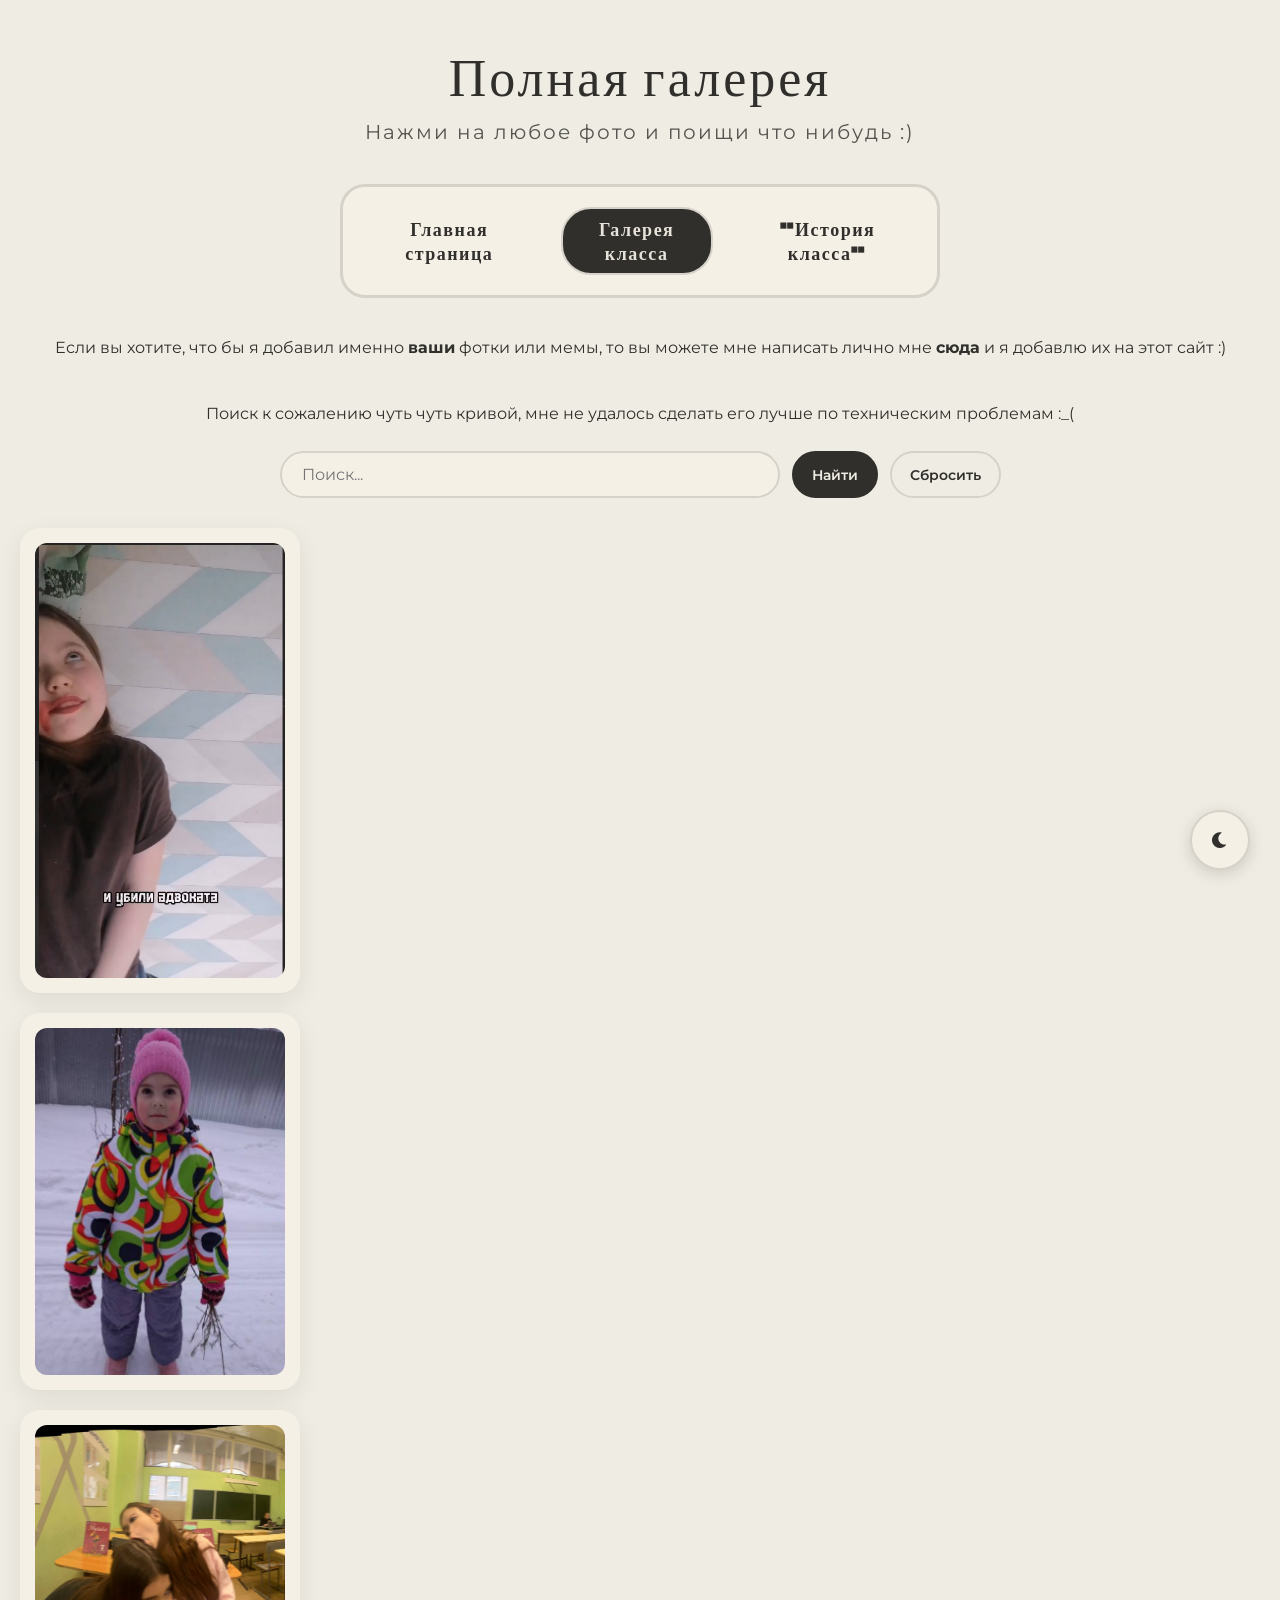
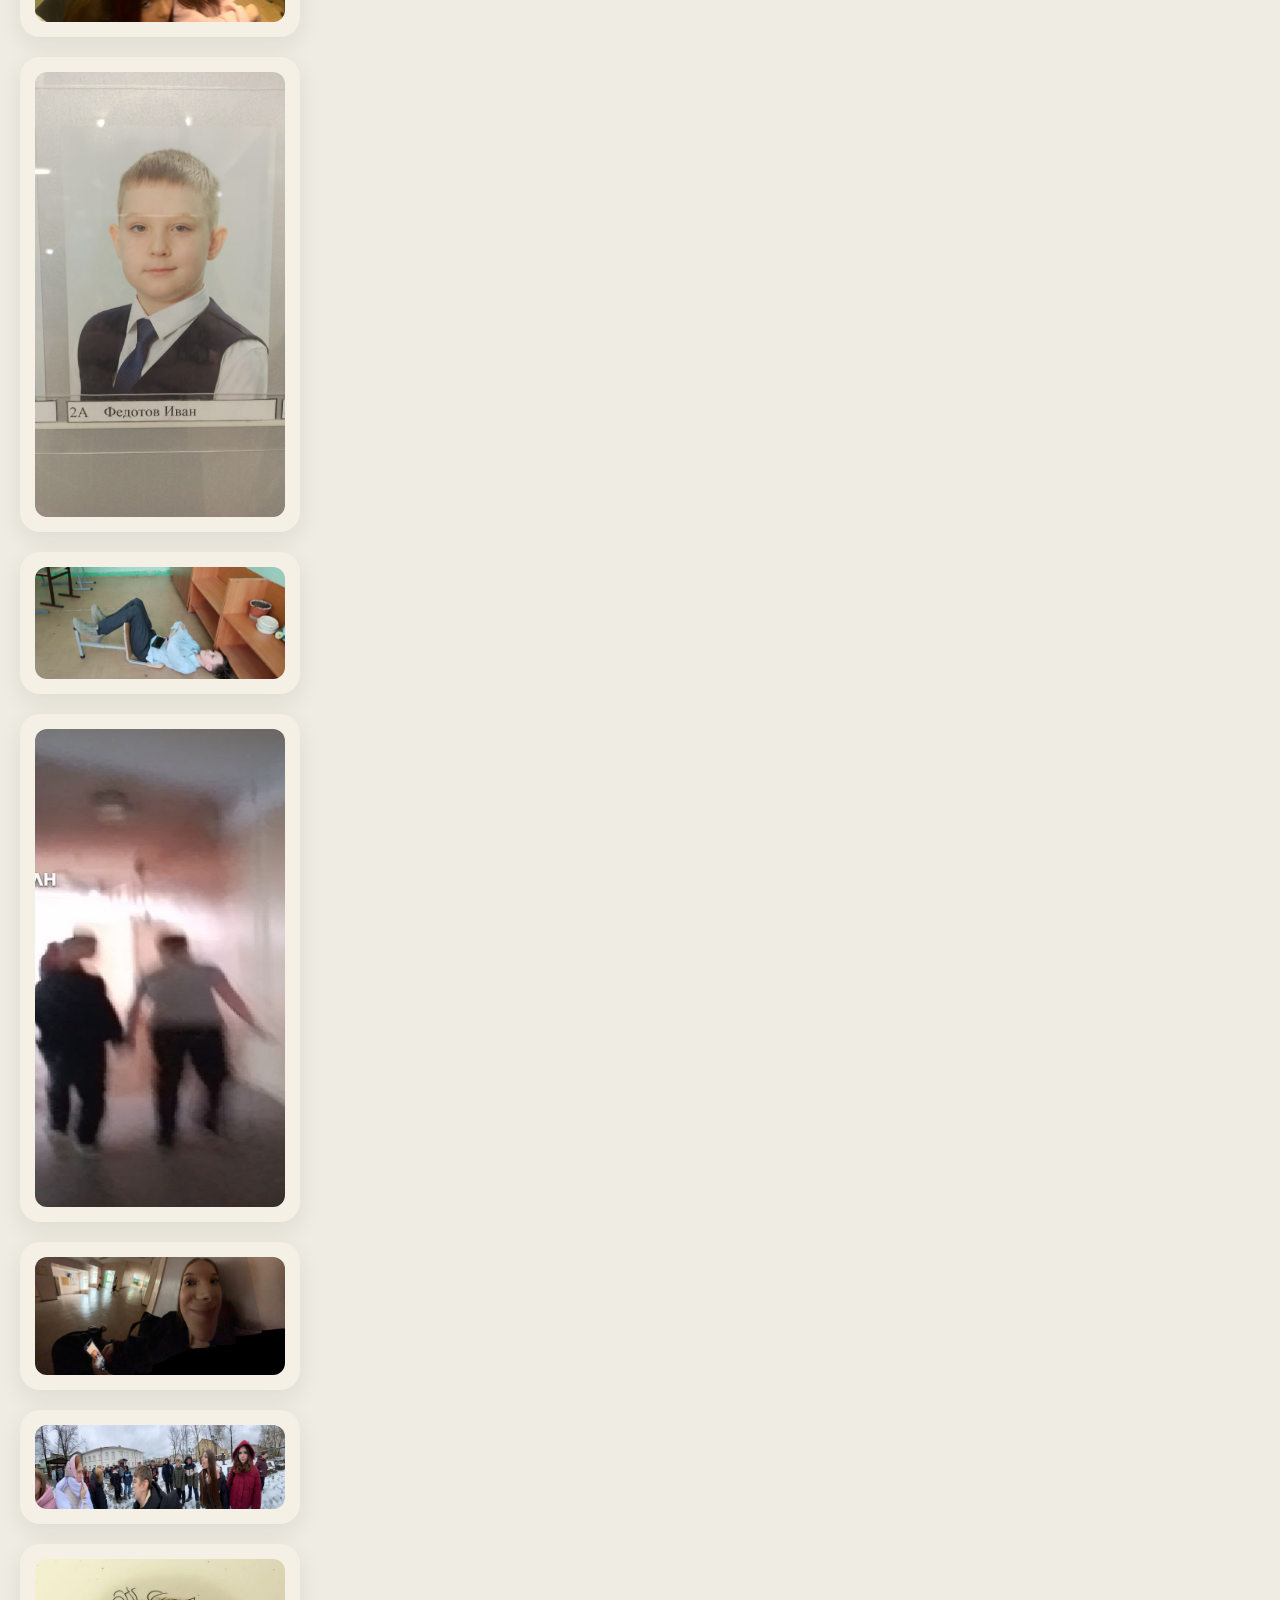
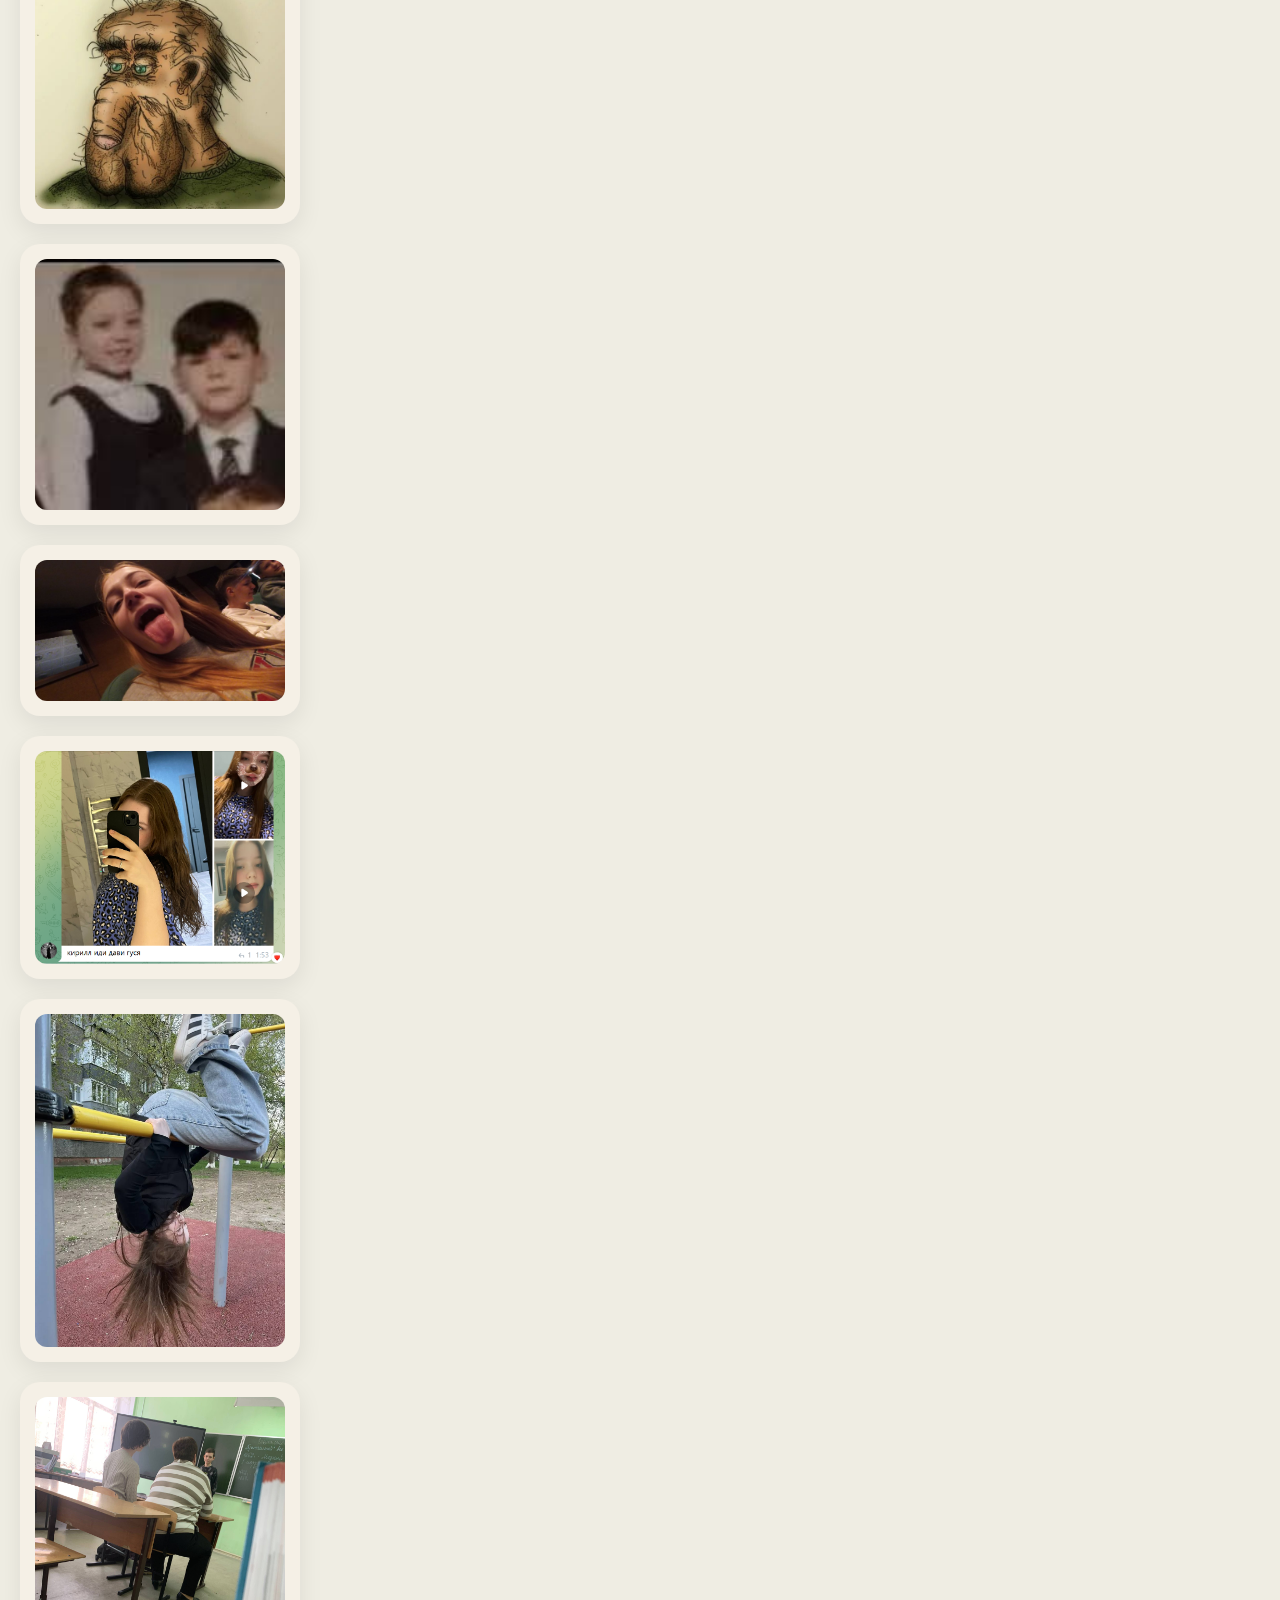
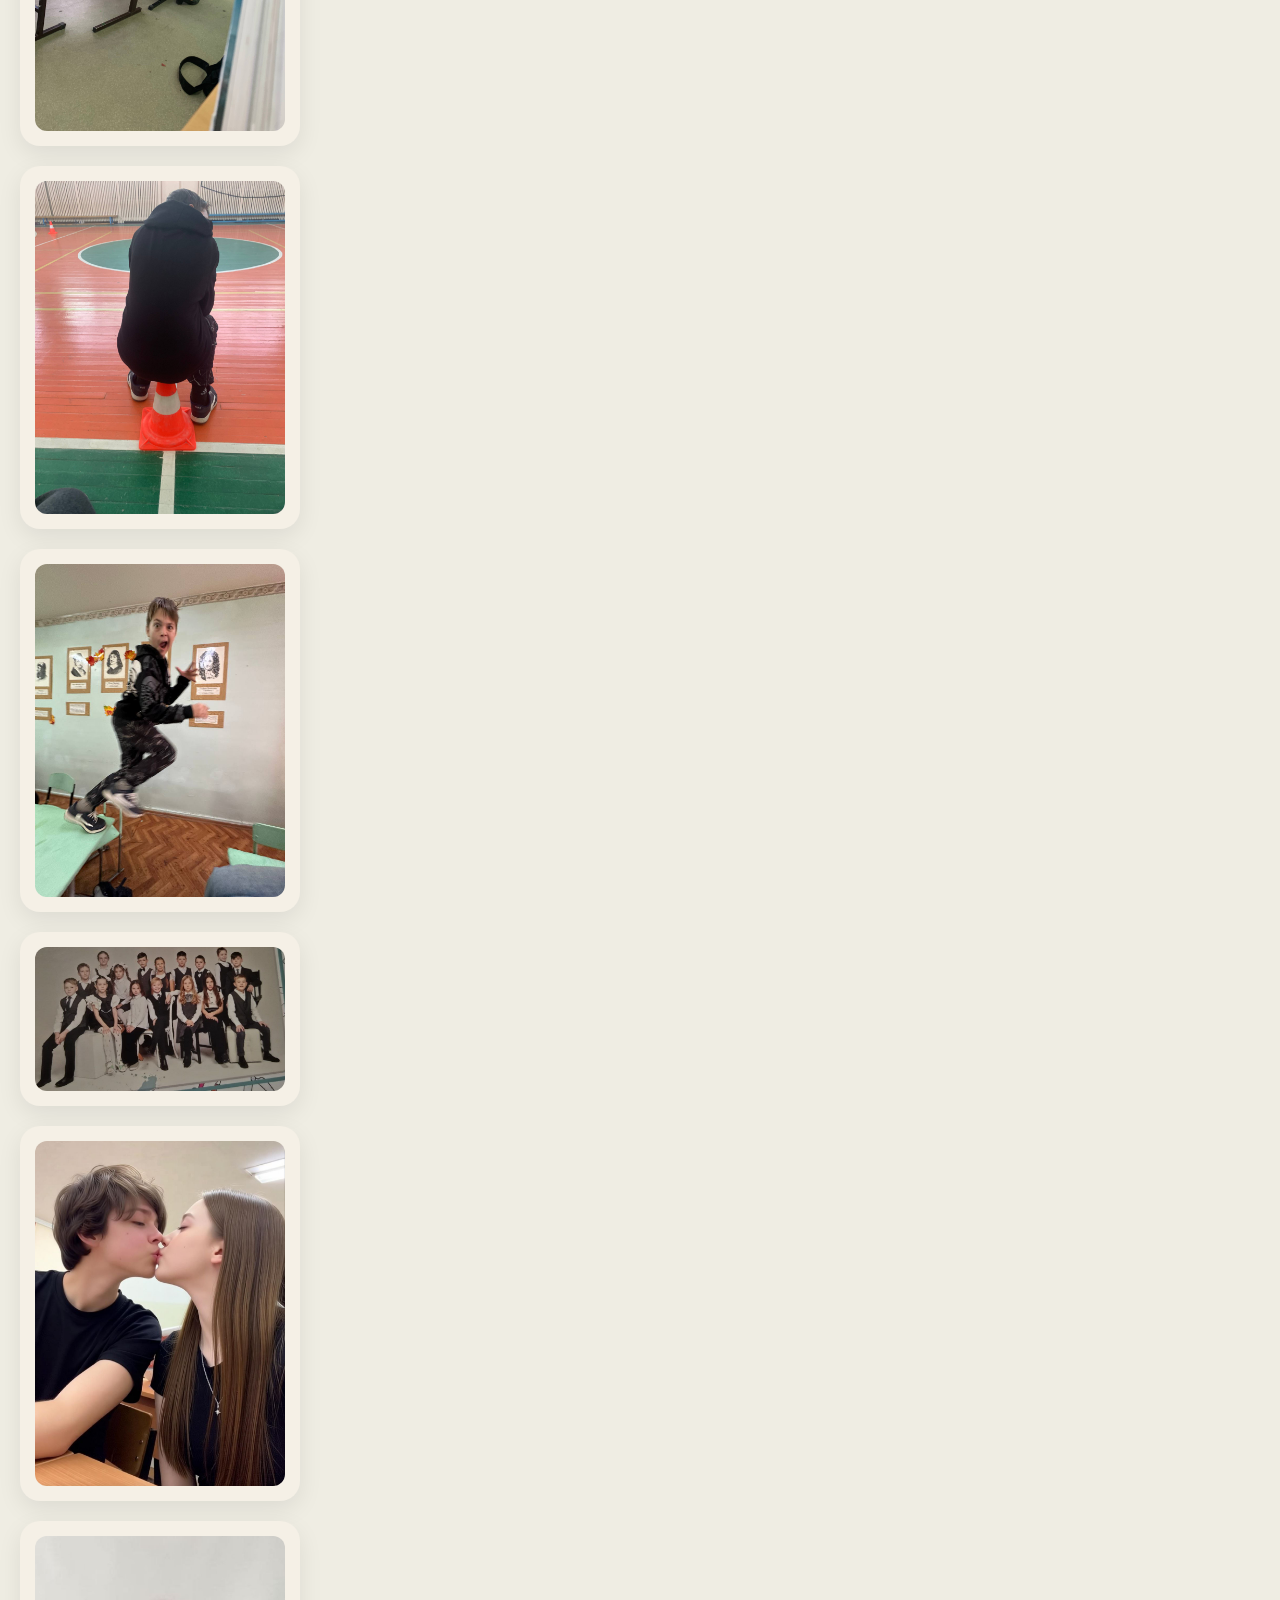
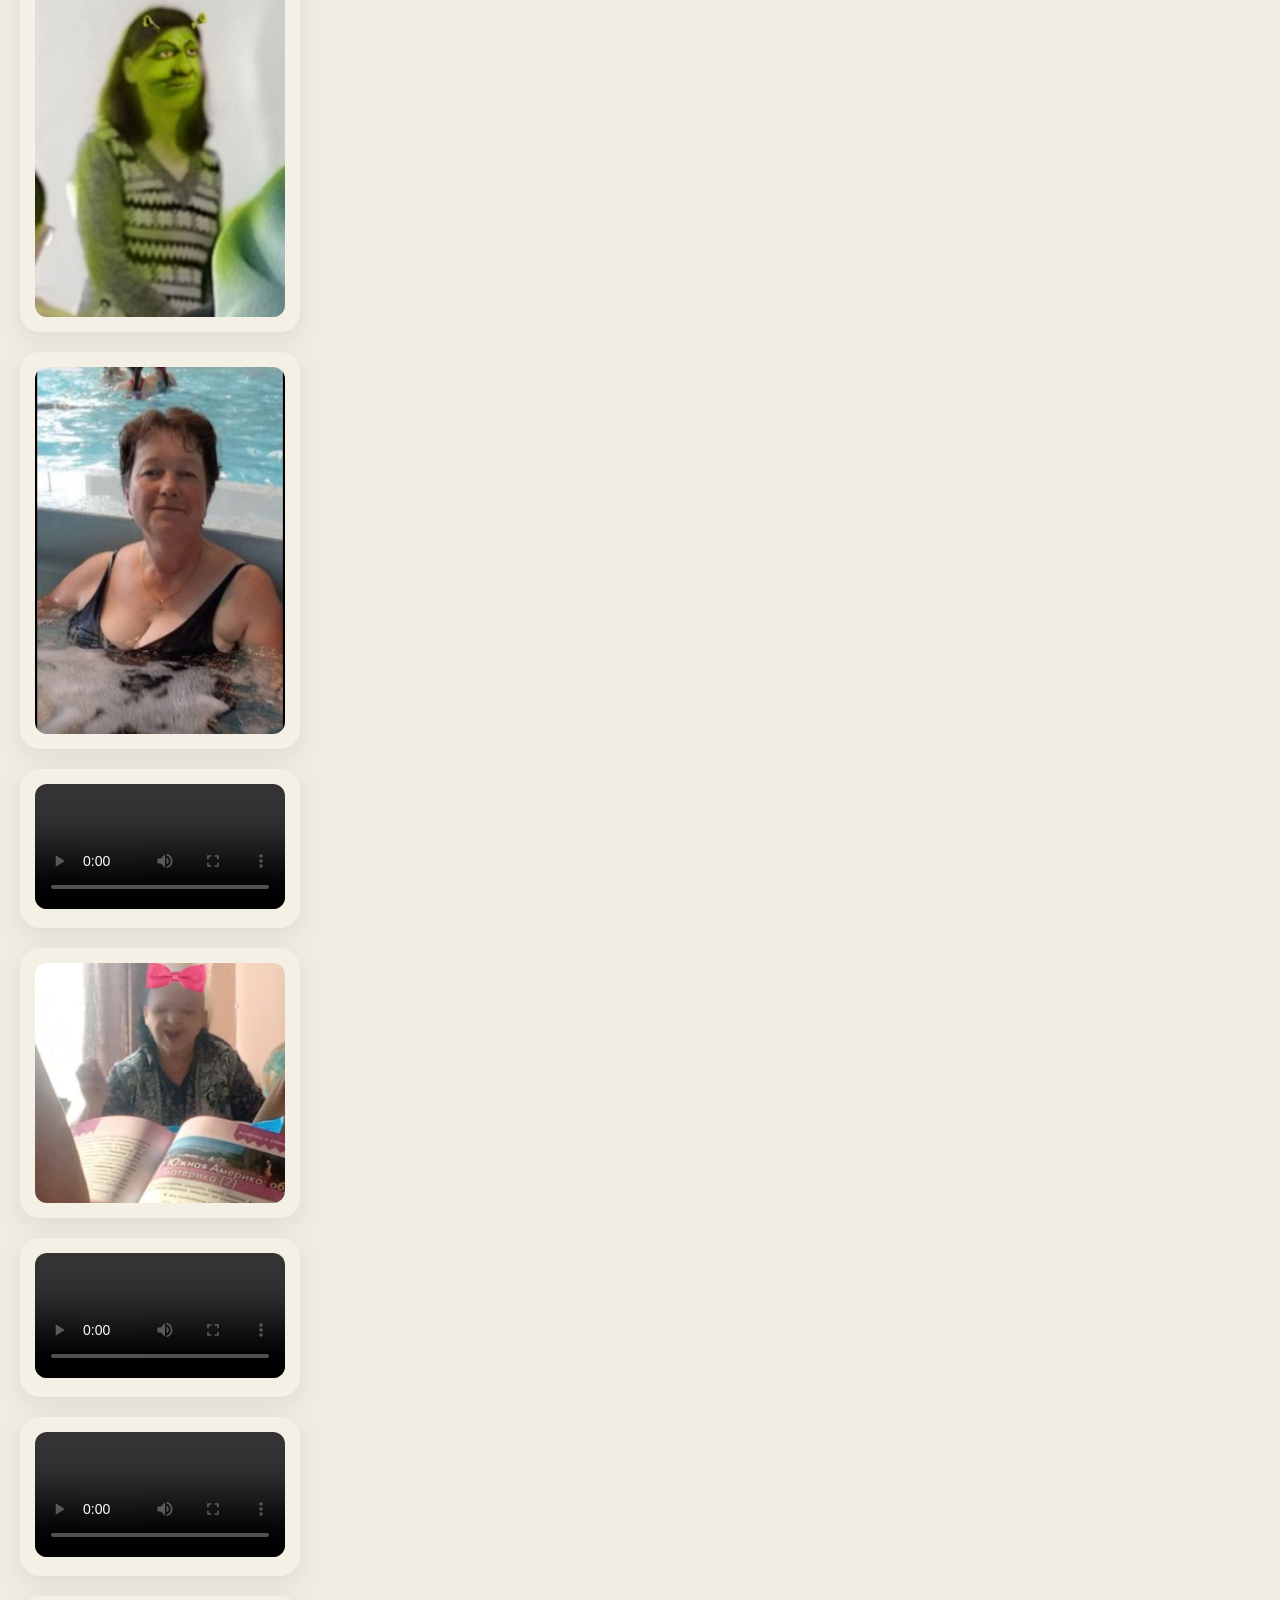
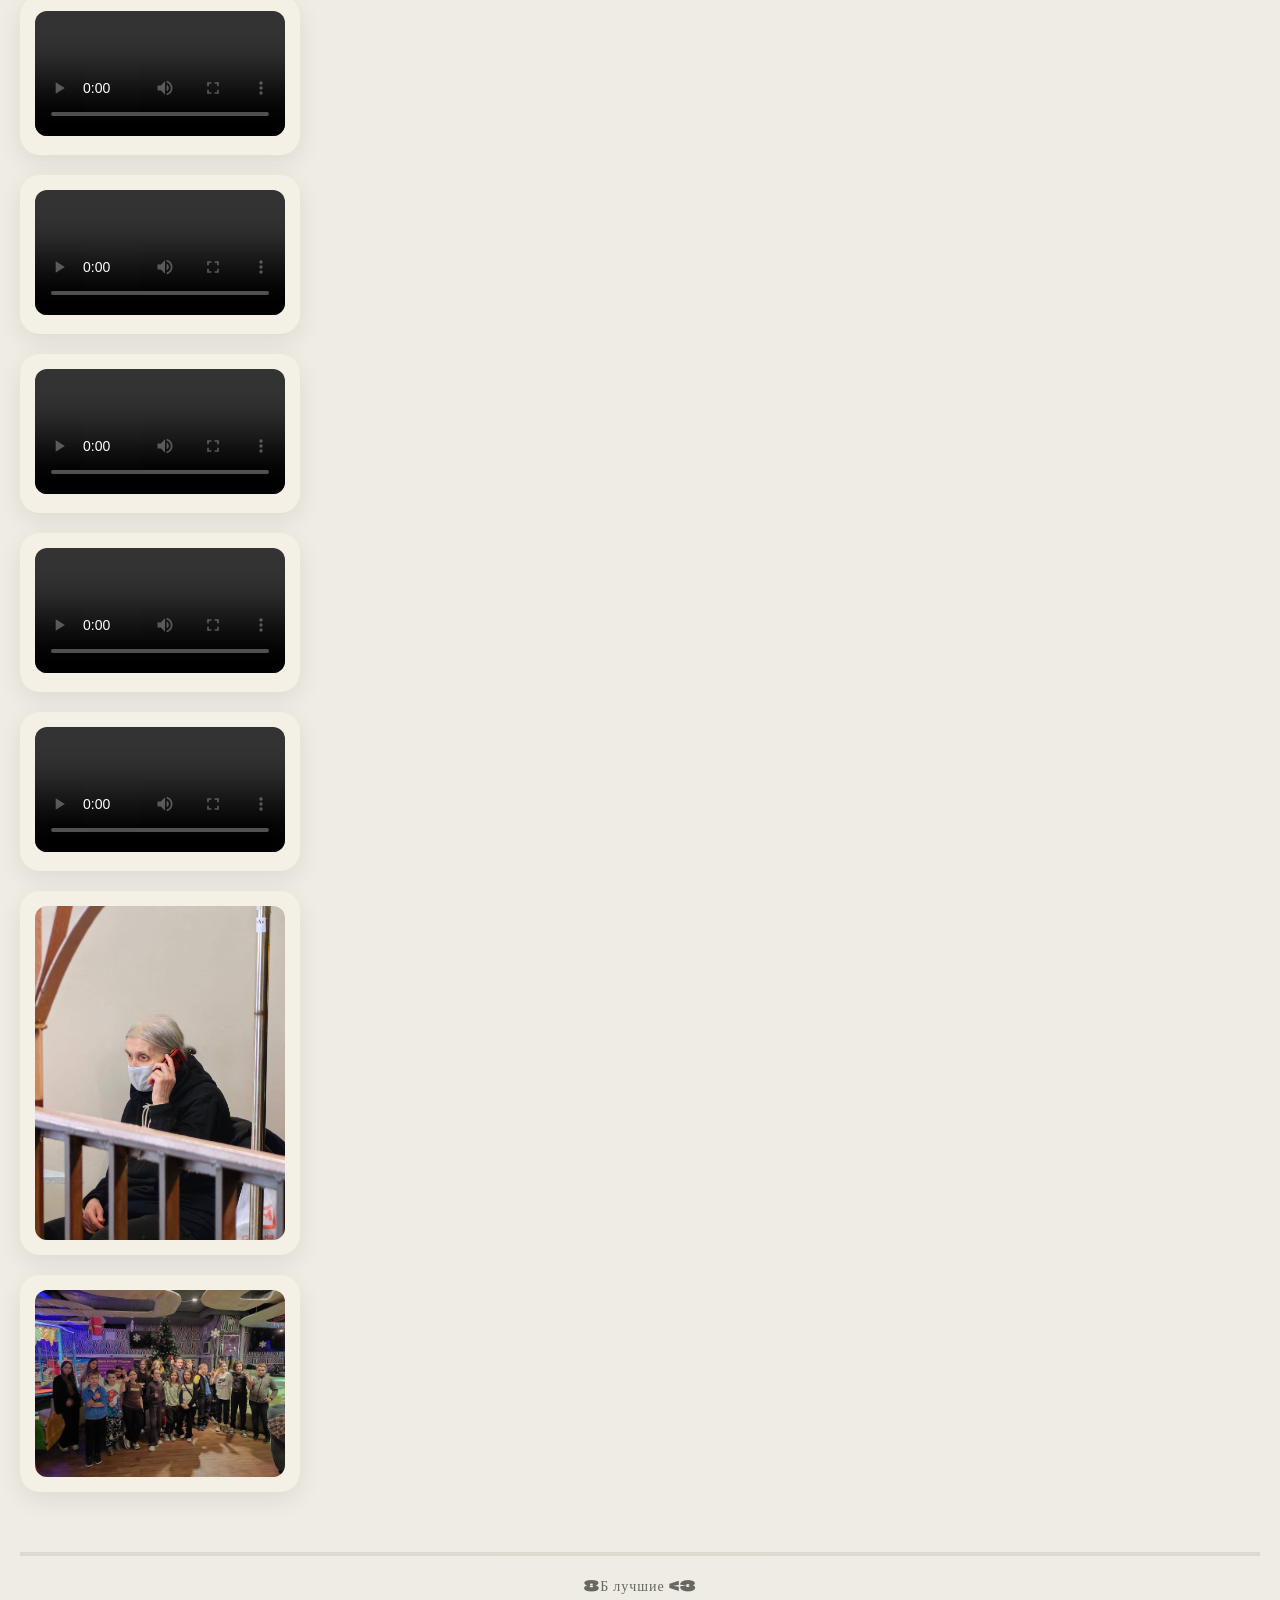
==== gallery.html @ 12b45df4 "Первый релиз сайта" ====
<!DOCTYPE html>
<html lang="ru">
<head>
    <meta charset="UTF-8">
    <meta name="viewport" content="width=device-width, initial-scale=1.0">
    <title>Скотобойня 8Б — Галерея</title>
    <link rel="stylesheet" href="https://cdnjs.cloudflare.com/ajax/libs/font-awesome/6.0.0-beta3/css/all.min.css">
    <link href="https://fonts.googleapis.com/css2?family=Climate+Crisis:YEAR@1979&display=swap" rel="stylesheet">
    <link href="https://fonts.googleapis.com/css2?family=Montserrat:ital,wght@0,100..900;1,100..900&display=swap" rel="stylesheet">
    <script src="https://cdnjs.cloudflare.com/ajax/libs/fuse.js/7.0.0/fuse.min.js"></script>
    <link rel="stylesheet" href="styles/main.css">
    <link rel="icon" type="okay" href="favicon.png">
    <style>
        .lightbox {
            display: none;
            position: fixed;
            z-index: 9999;
            left: 0;
            top: 0;
            width: 100%;
            height: 100%;
            background-color: rgba(0, 0, 0, 0.85);
            justify-content: center;
            align-items: center;
            backdrop-filter: blur(5px);
        }
        .lightbox-content {
            max-width: 90%;
            max-height: 90%;
            object-fit: contain;
            border-radius: 12px;
            box-shadow: 0 20px 60px rgba(0, 0, 0, 0.5);
        }
        .close-lightbox {
            position: absolute;
            top: 30px;
            right: 40px;
            color: #fff;
            font-size: 48px;
            font-weight: bold;
            cursor: pointer;
            transition: 0.3s;
            font-family: Arial, sans-serif;
            z-index: 10000;
        }
        .close-lightbox:hover {
            color: #ffd700;
            transform: scale(1.2);
        }
    </style>
</head>
<body>

    <h1>Полная галерея</h1>
    <p class="subtitle">Нажми на любое фото и поищи что нибудь :)</p>
    <nav class="main-nav">
        <a href="index.html">Главная страница</a>
        <a href="gallery.html" class="active">Галерея класса</a>
        <a href="dictionary.html">"История класса"</a>
    </nav>
<p style="font-size: 16px; margin-bottom: 28px;">Если вы хотите, что бы я добавил именно <strong>ваши</strong> фотки или мемы, то вы можете мне написать лично мне <a href="https://t.me/xverty_x">сюда</a> и я добавлю их на этот сайт :)</p>
<p style="margin-bottom: 28px;"><br>Поиск к сожалению чуть чуть кривой, мне не удалось сделать его лучше по техническим проблемам :_(</p>
<div style="display: flex; flex-wrap: wrap; gap: 12px; justify-content: center; margin-bottom: 30px;">
    <input type="text" id="tagSearch" placeholder="Поиск...">
    <button id="searchBtn" class="btn-sm btn-sm-primary">Найти</button>
    <button id="resetBtn" class="btn-sm btn-sm-outline">Сбросить</button>
</div>
    <div class="gallery">

        <div class="card" data-tags="лера адвокат">
            <img src="images/photo1.png" alt="Смешное фото 1" onclick="openLightbox(this.src)">
        </div>

        <div class="card" data-tags="ксюша ребенок">
            <img src="images/photo2.jpg" alt="Смешное фото 2" onclick="openLightbox(this.src)">        
        </div>

        <div class="card" data-tags="ксюша даша панорама пылесос">
            <img src="images/photo3.jpg" alt="Смешное фото 3" onclick="openLightbox(this.src)">
        </div>

        <div class="card" data-tags="мальчик Иван иван">
            <img src="images/photo4.jpg" alt="Смешное фото 4" onclick="openLightbox(this.src)">
        </div>
        
        <div class="card" data-tags="Рома рома">
            <img src="images/photo5.jpg" alt="Смешное фото 4" onclick="openLightbox(this.src)">
        </div>

        <div class="card" data-tags="дима платон">
            <img src="images/photo6.jpg" alt="Смешное фото 4" onclick="openLightbox(this.src)">
        </div>

        <div class="card" data-tags="Маша панорама">
            <img src="images/photo7.jpg" alt="Смешное фото 4" onclick="openLightbox(this.src)">
        </div>

        <div class="card" data-tags="даша ксюша ваня платон дима рома алена соня витя вита егор герман яна класс ирина">
            <img src="images/photo8.jpg" alt="Смешное фото 4" onclick="openLightbox(this.src)">
        </div>
        
        <div class="card" data-tags="дюгудюжник">
            <img src="images/photo9.jpg" alt="Смешное фото 2" onclick="openLightbox(this.src)">        
        </div>

        <div class="card" data-tags="лера герман 4 класс">
            <img src="images/photo_2026-07-01_19-22-58.jpg" alt="Смешное фото 3" onclick="openLightbox(this.src)">
        </div>

        <div class="card" data-tags="соня концерт">
            <img src="images/photo_2026-07-01_19-21-55.jpg" alt="Смешное фото 4" onclick="openLightbox(this.src)">
        </div>
        
        <div class="card" data-tags="лера">
            <img src="images/photo10.png" alt="Смешное фото 4" onclick="openLightbox(this.src)">
        </div>

        <div class="card" data-tags="лера">
            <img src="images/photo_2026-07-02_21-54-47.jpg" alt="Смешное фото 4" onclick="openLightbox(this.src)">
        </div>

        <div class="card" data-tags="герман ирина">
            <img src="images/photo_2026-07-02_00-37-40.jpg" alt="Смешное фото 4" onclick="openLightbox(this.src)">
        </div>

        <div class="card" data-tags="артем сахаров">
            <img src="images/photo_2026-07-01_21-08-31.jpg" alt="Смешное фото 4" onclick="openLightbox(this.src)">
        </div>
        <div class="card" data-tags="артем сахаров">
            <img src="images/photo_2026-07-01_21-07-56.jpg" alt="Смешное фото 4" onclick="openLightbox(this.src)">
        </div>
        <div class="card" data-tags="дима артем яна полина настя вита рома витя маша ева дима лера герман платон никитин никитский сахаров соколов воронина класс">
            <img src="images/photo_2026-07-01_19-23-49.jpg" alt="Смешное фото 4" onclick="openLightbox(this.src)">
        </div>
        <div class="card" data-tags="лера герман">
            <img src="images/photo_2026-07-01_19-22-45.jpg" alt="Смешное фото 4" onclick="openLightbox(this.src)">
        </div>
        <div class="card" data-tags="оксана шрек">
            <img src="images/photo_2026-07-01_17-46-05.jpg" alt="Смешное фото 4" onclick="openLightbox(this.src)">
        </div>
        <div class="card" data-tags="ольга">
            <img src="images/photo_2026-07-01_17-41-26.jpg" alt="Смешное фото 4" onclick="openLightbox(this.src)">
        </div>
        <div class="card" data-tags="лера адвокат лайк тик ток">
    <video controls width="100%">
        <source src="videos/IMG_4783.mp4" type="video/mp4">
        Твой браузер не поддерживает видео.
             </video>
        </div>
        <div class="card" data-tags="географиня">
            <img src="images/photo_2026-07-01_17-41-17.jpg" alt="Смешное фото 4" onclick="openLightbox(this.src)">
        </div>
        <div class="card" data-tags="лера">
    <video controls width="100%">
        <source src="videos/garmonia.mp4" type="video/mp4">
        Твой браузер не поддерживает видео.
             </video>
        </div>
        <div class="card" data-tags="даша лайк тик ток">
    <video controls width="100%">
        <source src="videos/IMG_1070.mp4" type="video/mp4">
        Твой браузер не поддерживает видео.
             </video>
        </div>
        <div class="card" data-tags="маша ксюша">
    <video controls width="100%">
        <source src="videos/IMG_4641.mp4" type="video/mp4">
        Твой браузер не поддерживает видео.
             </video>
        </div>
        <div class="card" data-tags="артем сахаров тик ток">
    <video controls width="100%">
        <source src="videos/IMG_6954.mov" type="video/mp4">
        Твой браузер не поддерживает видео.
             </video>
        </div>
        <div class="card" data-tags="артем сахаров тик ток">
    <video controls width="100%">
        <source src="videos/IMG_7024.mp4" type="video/mp4">
        Твой браузер не поддерживает видео.
             </video>
        </div>
        <div class="card" data-tags="лайк лера даша ксюша катя полина артем дима ева алена никитский воронина класс">
    <video controls width="100%">
        <source src="videos/IMG_7799.mp4" type="video/mp4">
        Твой браузер не поддерживает видео.
             </video>
        </div>
        <div class="card" data-tags="ксюша феня">
    <video controls width="100%">
        <source src="videos/IMG_0519.mov" type="video/mp4">
        Твой браузер не поддерживает видео.
             </video>
        </div>
        <div class="card" data-tags="гардеробщица бабка">
            <img src="images/photo_2026-07-01_21-07-49.jpg" alt="фото" onclick="openLightbox(this.src)">
        </div>
        <div class="card" data-tags="алена юна артем платон даша лера полина катя яна настя вита сава дима рома герман класс никитин никитский соколов сахаров">
            <img src="images/photo_2026-07-18_21-05-58.jpg" alt="фото" onclick="openLightbox(this.src)">
        </div>
 
    </div>

    <div id="lightbox" class="lightbox">
        <span class="close-lightbox" onclick="closeLightbox()">&times;</span>
        <img class="lightbox-content" id="lightboxImg" src="">
        <video class="lightbox-content" id="lightboxVideo" controls style="display: none; max-width: 90%; max-height: 90%;">
        <source src="" type="video/mp4">
        Твой браузер не поддерживает видео.
    </video>
    </div>
    <div class="footer">
        8Б лучшие <3
    </div>

    <script>      
        var images = document.querySelectorAll('.card img');
        var lightbox = document.getElementById('lightbox');
        var lightboxImg = document.getElementById('lightboxImg');

        images.forEach(function(img) {
            img.style.cursor = 'pointer';
            img.addEventListener('click', function() {
                lightboxImg.src = this.src;
                lightbox.style.display = 'flex';
                document.body.style.overflow = 'hidden';
            });
        });

        function closeLightbox() {
            lightbox.style.display = 'none';
            document.body.style.overflow = '';
        }

        document.addEventListener('keydown', function(e) {
            if (e.key === 'Escape') {
                closeLightbox();
            }
        });
    </script>
<script>
    function openLightbox(src) {
        var lightbox = document.getElementById('lightbox');
        var lightboxImg = document.getElementById('lightboxImg');
        lightboxImg.src = src;
        lightbox.style.display = 'flex';
        document.body.style.overflow = 'hidden';
    }

    function closeLightbox() {
        document.getElementById('lightbox').style.display = 'none';
        document.body.style.overflow = '';
    }

    document.addEventListener('keydown', function(e) {
        if (e.key === 'Escape') {
            closeLightbox();
        }
    });
</script>
<button id="themeToggle">
    <i class="fas fa-moon"></i>
</button>
<script>

const toggle = document.getElementById('themeToggle');
if (localStorage.getItem('theme') === 'dark') {
    document.body.classList.add('dark-theme');
    toggle.innerHTML = '<i class="fas fa-sun"></i>'; 
}

toggle.addEventListener('click', function() {
    document.body.classList.toggle('dark-theme');
    const isDark = document.body.classList.contains('dark-theme');
    localStorage.setItem('theme', isDark ? 'dark' : 'light');
    
    this.innerHTML = isDark ? 
        '<i class="fas fa-sun"></i>': 
        '<i class="fas fa-moon"></i>';
});
</script>
<script>
const hideBtn = document.getElementById('hideBtn');
let isHidden = false;

if (hideBtn) {
    hideBtn.addEventListener('click', function() {
        const cards = document.querySelectorAll('.card');
        isHidden = !isHidden;
        cards.forEach(card => {
            card.style.display = isHidden ? 'none' : '';
        });
        this.textContent = isHidden ? 'Показать всё' : 'Скрыть всё';
    });
}
</script>
<script src="https://unpkg.com/packery@2/dist/packery.pkgd.min.js"></script>
<script>
let pckry = null;
document.addEventListener('DOMContentLoaded', function() {
    const grid = document.querySelector('.gallery');
    if (grid) {
        setTimeout(function() {
            pckry = new Packery(grid, {
                itemSelector: '.card',
                columnWidth: 280,
                gutter: 20,
                fitWidth: true,
                horizontalOrder: true
            });
        }, 300);
    }
});

document.addEventListener('DOMContentLoaded', function() {
    const videos = document.querySelectorAll('.card video');
    if (videos.length > 0) {
        videos.forEach(video => {
            video.addEventListener('loadedmetadata', function() {
                if (pckry) {
                    pckry.reloadItems();
                    pckry.layout();
                }
            });
        });
    }
});

window.addEventListener('load', function() {
    if (pckry) {
        pckry.reloadItems();
        pckry.layout();
    }
});

const synonyms = {
    'лера': ['дера', 'лкра', 'оера'],
    'ксюша': ['ксбша', 'кчюша', 'ксюща', 'Ксюша', 'Ксюща', 'Кчюша', 'Ксбша', 'ксша'],
    'даша': ['баша', 'даща', 'дашуля'],
    'рома': ['пома', 'роса', 'Пома'],
    'дима': ['дтма', 'лима', 'Дтма'],
    'платон': ['Платон', 'платн', 'плата'],
    'дюгудюжник': ['дуюгужник', 'дюгждниу', 'дюгуждник'],
    'маша': ['иаша', 'маща', 'Маща', 'мага'],
    'панорама': ['панорамы', 'паронамы', 'паронама', 'панор'],
    'ваня': ['Фокин', 'фока', 'ыаня'],
    'витя': ['ыитя', 'витч', 'виья'],
    'соня': ['чоня', 'моня', 'согя', 'сонч'],
    'алена': ['алёна', 'адена', 'адёна', 'влена', 'влёна'],
    'вита': ['ыита', 'виьа', 'Вита'],
    'герман': ['германия', 'греман', 'ерман'],
    'яна': ['яеа', 'чна', 'буяна'],
    'егор': ['кгор', 'ешор', 'егр'],
    'ирина': ['николаевна', 'иринка', 'директор'],
    'оксана': ['валентиновна', 'оксанка', 'русичка'],
    'ольга': ['михайловна', 'учительница'],
    'географиня': ['географичка', 'богиня'],
    'артем': ['сокол', 'сахаров', 'соколов', 'тема'],
};

const cards = document.querySelectorAll('.card');
let cardsData = [];

cards.forEach(card => {
    const tags = (card.getAttribute('data-tags') || '').toLowerCase();
    cardsData.push({
        element: card,
        tags: tags
    });
});

const fuse = new Fuse(cardsData, {
    keys: ['tags'],
    threshold: 0.3,
    ignoreLocation: true,
    minMatchCharLength: 2
});

const searchInput = document.getElementById('tagSearch');
const searchBtn = document.getElementById('searchBtn');
const resetBtn = document.getElementById('resetBtn');

function filterCards() {
    const query = searchInput.value.toLowerCase().trim();

    if (!query) {
        cardsData.forEach(item => {
            item.element.style.display = 'block';
        });
        if (pckry) {
            pckry.reloadItems();
            pckry.layout();
        }
        return;
    }

    const results = fuse.search(query);
    const foundElements = new Set(results.map(result => result.item.element));

    cardsData.forEach(item => {
        if (foundElements.has(item.element)) {
            item.element.style.display = 'block';
        } else {
            item.element.style.display = 'none';
        }
    });

    if (pckry) {
        pckry.reloadItems();
        pckry.layout();
    }
}

searchBtn.addEventListener('click', filterCards);
searchInput.addEventListener('keyup', function(event) {
    if (event.key === 'Enter') {
        filterCards();
    }
});

resetBtn.addEventListener('click', function() {
    location.reload();
});
</script>
</body>
</html>
---- styles/main.css ----
:root {
    --color-bg-main: #efede3;
    --color-text-title: #302f2c;
    --color-text-dark: #302f2c;
    --color-bg-card: #f5f0e6;
    --color-border: #d6d2c9;
    --color-card-hover: #e8e3da;
    --color-nav-hover: #e8e3da;
}

* {
    margin: 0;
    padding: 0;
    box-sizing: border-box;
}
body {
    font-family: 'Montserrat', sans-serif; 
    background-color: var(--color-bg-main);
    color: var(--color-text-dark);
    padding: 40px 20px;
    text-align: center;
    min-height: 100vh;
}
p, .subtitle, .card p, .footer, .dictionary-list dd {
    font-family: 'Montserrat', sans-serif;
}
h1, h2, h3, h4, .main-nav a, .footer {
    font-family: 'Climate Crisis', cursive;
}
.main-nav {
    display: flex;
    justify-content: center;
    gap: 25px;
    margin-bottom: 40px;
    padding: 20px;
    background-color: var(--color-bg-card);
    border-radius: 25px;
    border: 3px solid var(--color-border);
    max-width: 600px;
    margin-left: auto;
    margin-right: auto;
}

.main-nav a {
    font-family: 'Climate Crisis', cursive;
    color: var(--color-text-dark);
    text-decoration: none;
    font-size: 18px;
    padding: 8px 20px;
    border-radius: 30px;
    transition: 0.3s;
    letter-spacing: 1.5px;
    border: 2px solid transparent;
}

.main-nav a:hover {
    background-color: var(--color-nav-hover);
    color: var(--color-text-dark)
}

.main-nav a.active {
    background-color: var(--color-text-title);
    color: var(--color-nav-hover);
    border: 2px solid var(--color-border);
}

h1 {
    font-family: 'Climate Crisis', cursive;
    font-size: 52px;
    font-weight: 400;
    color: var(--color-text-title);
    letter-spacing: 3px;
    margin-bottom: 10px;
}

h2, h3 {
    color: var(--color-text-title); 
    letter-spacing: 1.4px
}

.subtitle {
    font-family: 'Climate Crisis', cursive;
    font-size: 20px;
    color: var(--color-text-dark);
    margin-bottom: 40px;
    letter-spacing: 2px;
    opacity: 0.8;
}

.gallery {
    margin: 50xp 0 auto;
    margin-bottom: 60px;
    width: 100%
}

.card {
    background-color: var(--color-bg-card);
    padding: 15px;
    border-radius: 20px;
    width: 280px;
    margin-bottom: 20px;
    /* Убираем border: 4px solid ...; */
    transition: transform 0.3s, box-shadow 0.3s, background-color 0.3s;
    box-shadow: 0 8px 25px rgba(0, 0, 0, 0.08);
}

.card:hover {
    transform: translateY(-10px);
    box-shadow: 0 20px 40px rgba(62, 39, 35, 0.15);
    background-color: var(--color-card-hover);
}

.card img {
    width: 100%;
    height: auto;                
    aspect-ratio: auto;
    border-radius: 12px;
    -webkit-user-drag: none;
    user-select: none;
    draggable: false;
    /* border убрали */
    background-color: var(--color-bg-card);
    display: block; 
}
.card video {
    max-width: 100% !important;
    height: auto !important;
    border-radius: 12px !important;
}
.card {
    transition: opacity 0.3s ease, transform 0.3s ease;
}

.card.hidden {
    opacity: 0;
    transform: scale(0.9);
    pointer-events: none;
}

.card.visible {
    opacity: 1;
    transform: scale(1);
    pointer-events: auto;
}
.footer {
    margin-top: 50px;
    padding: 20px;
    border-top: 4px solid var(--color-border);
    color: var(--color-text-dark);
    font-size: 14px;
    font-family: 'Climate Crisis', cursive;
    letter-spacing: 1px;
    opacity: 0.7;
    clear: both;
}

a {
    color: var(--color-text-title);
    text-decoration: none; 
    font-weight: bold;
    transition: 0.3s ease;
}

a:hover {
    color: var(--color-border); 
}

a.button {
    display: inline-block;
    padding: 10px 20px;
    background-color: var(--color-text-title);
    color: var(--color-bg-main);
    border-radius: 40px;
    border: 2px solid var(--color-border);
    transition: 0.3s ease;
}

a.button:hover {
    background-color: var(--color-border);
    color: var(--color-text-title);
    text-decoration: none;
}
.dictionary-list {
    max-width: 700px;
    margin: 0 auto;
    text-align: left;
    background-color: var(--color-bg-card);
    padding: 30px;
    border-radius: 20px;
    border: 4px solid var(--color-border);
}

.dictionary-list dt {
    font-family: 'Climate Crisis', cursive;
    font-size: 22px;
    color: var(--color-text-title);
    margin-top: 20px;
    margin-bottom: 5px;
}

.dictionary-list dd {
    font-size: 18px;
    color: var(--color-text-dark);
    margin-left: 20px;
    padding-left: 15px;
    border-left: 4px solid var(--color-border);
}
.dictionary-list .inline-media {
    max-width: 200px;
    max-height: 150px;
    width: auto;
    height: auto;
    border-radius: 12px !important;
    border: 2px solid var(--color-border) !important;
    vertical-align: middle !important;
    margin: 5px 10px !important;
    box-shadow: 0 2px 8px rgba(0, 0, 0, 0.1) !important;
    transition: transform 0.3s ease, box-shadow 0.3s ease !important;
}
.dictionary-list .inline-media:hover {
    transform: scale(1.05);    /* Чуть увеличивается */
    box-shadow: 0 4px 15px rgba(0, 0, 0, 0.2);
}

.dictionary-list video.inline-media {
    max-width: 200px;
    max-height: 150px;
    border-radius: 12px;
    border: 2px solid var(--color-border);
    vertical-align: middle;
    margin: 5px 10px;
    box-shadow: 0 2px 8px rgba(0, 0, 0, 0.1);
    transition: transform 0.3s ease, box-shadow 0.3s ease;
    cursor: pointer;
}

.dictionary-list video.inline-media:hover {
    transform: scale(1.05);
    box-shadow: 0 4px 15px rgba(0, 0, 0, 0.2);
}

#tagSearch,
#tagSearchDict {
    background-color: var(--color-bg-card);
    border: 2px solid var(--color-border);
    border-radius: 40px;
    padding: 12px 20px;
    font-family: 'Montserrat', sans-serif;
    font-size: 16px;
    color: var(--color-text-dark);
    outline: none;
    transition: border-color 0.3s ease, box-shadow 0.3s ease, background-color 0.3s ease, color 0.3s ease;
    width: 80%;
    max-width: 500px;
}

#tagSearch:focus,
#tagSearchDict:focus {
    border-color: var(--color-text-title);
    box-shadow: 0 0 0 4px rgba(48, 47, 44, 0.08);
}

body.dark-theme #tagSearch,
body.dark-theme #tagSearchDict {
    background-color: var(--color-bg-card);
    border-color: var(--color-border);
    color: var(--color-text-dark);
}

body.dark-theme #tagSearch:focus,
body.dark-theme #tagSearchDict:focus {
    border-color: var(--color-text-title);
    box-shadow: 0 0 0 4px rgba(239, 237, 227, 0.15);
}

.search-container {
    display: flex;
    flex-wrap: wrap;
    justify-content: center;
    align-items: center;
    gap: 12px;
    margin-bottom: 35px;
    padding: 15px 20px;
    background-color: var(--color-bg-card);
    border-radius: 60px;
    border: 2px solid var(--color-border);
    box-shadow: 0 4px 15px rgba(0, 0, 0, 0.05);
    max-width: 700px;
    margin-left: auto;
    margin-right: auto;
    transition: all 0.3s ease;
}

.search-container:hover {
    box-shadow: 0 6px 25px rgba(0, 0, 0, 0.08);
}

body.dark-theme .search-container {
    background-color: var(--color-bg-card);
    border-color: var(--color-border);
}

.btn-sm {
    padding: 12px 18px;
    font-size: 14px;
    font-family: 'Montserrat', sans-serif;
    font-weight: 600;
    color: var(--color-text-dark);
    background-color: var(--color-bg-card);
    border: 2px solid var(--color-border);
    border-radius: 40px;
    cursor: pointer;
    transition: background-color 0.3s ease, color 0.3s ease, transform 0.2s ease, border-color 0.3s ease;
}

.btn-sm:hover {
    background-color: var(--color-card-hover);
    transform: translateY(-2px);
}

.btn-sm-primary {
    background-color: var(--color-text-title);
    color: var(--color-bg-main);
    border-color: var(--color-text-title);
}

.btn-sm-primary:hover {
    background-color: var(--color-card-hover);
    border-color: var(--color-text-title);
    color: var(--color-text-title);
}

.btn-sm-outline {
    background-color: transparent;
    color: var(--color-text-dark);
    border-color: var(--color-border);
}

.btn-sm-outline:hover {
    background-color: var(--color-card-hover);
}

body.dark-theme .btn-sm {
    background-color: var(--color-bg-card);
    color: var(--color-text-dark);
    border-color: var(--color-border);
}

body.dark-theme .btn-sm:hover {
    background-color: var(--color-card-hover);
}

body.dark-theme .btn-sm-primary {
    background-color: var(--color-text-dark);
    color: var(--color-bg-main);
    border-color: var(--color-text-dark);
}

body.dark-theme .btn-sm-primary:hover {
    background-color: var(--color-card-hover);
    border-color: var(--color-text-dark);
    color: var(--color-text-dark);
}

body.dark-theme .btn-sm-outline {
    background-color: transparent;
    color: var(--color-text-dark);
    border-color: var(--color-border);
}

body.dark-theme .btn-sm-outline:hover {
    background-color: var(--color-card-hover);
}

.btn-sm-dictionary {
    padding: 8px 18px;
    font-size: 14px;
    font-family: 'Montserrat', sans-serif;
    font-weight: 600;
    color: var(--color-text-dark);
    background-color: var(--color-bg-card);
    border: 2px solid var(--color-border);
    border-radius: 40px;
    cursor: pointer;
    transition: background-color 0.3s ease, color 0.3s ease, transform 0.2s ease, border-color 0.3s ease;
}

.btn-sm-dictionary:hover {
    background-color: var(--color-card-hover);
    transform: translateY(-2px);
}

.btn-sm-dictionary-primary {
    background-color: var(--color-text-title);
    color: var(--color-bg-main);
    border-color: var(--color-text-title);
}

.btn-sm-dictionary-primary:hover {
    background-color: var(--color-card-hover);
    border-color: var(--color-text-title);
    color: var(--color-text-title);
}

.btn-sm-dictionary-outline {
    background-color: transparent;
    color: var(--color-text-dark);
    border-color: var(--color-border);
}

.btn-sm-dictionary-outline:hover {
    background-color: var(--color-card-hover);
}

body.dark-theme .btn-sm-dictionary {
    background-color: var(--color-bg-card);
    color: var(--color-text-dark);
    border-color: var(--color-border);
}

body.dark-theme .btn-sm-dictionary:hover {
    background-color: var(--color-card-hover);
}

body.dark-theme .btn-sm-dictionary-primary {
    background-color: var(--color-text-dark);
    color: var(--color-bg-main);
    border-color: var(--color-text-dark);
}

body.dark-theme .btn-sm-dictionary-primary:hover {
    background-color: var(--color-card-hover);
    border-color: var(--color-text-dark);
    color: var(--color-text-dark);
}

body.dark-theme .btn-sm-dictionary-outline {
    background-color: transparent;
    color: var(--color-text-dark);
    border-color: var(--color-border);
}

body.dark-theme .btn-sm-dictionary-outline:hover {
    background-color: var(--color-card-hover);
}

#themeToggle {
    position: fixed;
    bottom: 30px;
    right: 30px;
    width: 60px;
    height: 60px;
    border-radius: 50%;
    background-color: var(--color-bg-card);
    color: var(--color-text-dark);
    border: 2px solid var(--color-border);
    cursor: pointer;
    font-size: 24px;
    display: flex;
    align-items: center;
    justify-content: center;
    box-shadow: 0 4px 15px rgba(0, 0, 0, 0.15);
    transition: all 0.3s ease;
    z-index: 1000;
}

#themeToggle:hover {
    background-color: var(--color-card-hover);
    transform: scale(1.1);
    box-shadow: 0 6px 25px rgba(0, 0, 0, 0.2);
}

#themeToggle:active {
    transform: scale(0.95);
    box-shadow: 0 2px 5px rgba(0, 0, 0, 0.1);
}

#themeToggle i {
    font-size: 18px;
    transition: transform 0.3s ease;
}

#themeToggle:hover i {
    transform: rotate(20deg);
}

body.dark-theme #themeToggle {
    background-color: var(--color-bg-card);
    color: var(--color-text-dark);
    border-color: var(--color-border);
}

body.dark-theme #themeToggle:hover {
    background-color: var(--color-card-hover);
}

body.dark-theme {
    --color-bg-main: #1a1a1a;
    --color-bg-card: #2a2927;
    --color-border: #403e3a;
    --color-text-dark: #efede3;
    --color-text-title: #efede3;
    --color-card-hover: #3a3835;
    --color-nav-hover: #3a3835;
}

body.dark-theme .main-nav a.active {
    color: var(--color-bg-main);
    background-color: var(--color-text-dark);
}
body.dark-theme .main-nav a.active:hover
    background-color: var(--color-card-hover)
    color: var(--color-bg-card)

* {
    transition: background-color 0.3s ease, color 0.3s ease, border-color 0.3s ease;
}

.inline-media {
    max-width: 200px !important;
    max-height: 150px !important;
    border-radius: 12px;
    border: 2px solid var(--color-border);
    vertical-align: middle;
    margin: 5px 10px;
    box-shadow: 0 2px 8px rgba(0, 0, 0, 0.1);
    transition: transform 0.3s ease, box-shadow 0.3s ease;
}

.inline-media-sm {
    max-width: 60px;
    max-height: 60px;
    border-radius: 8px;
}

.inline-media-lg {
    max-width: 300px;
    max-height: 200px;
}

.inline-media-left {
    float: left;
    margin-right: 15px;
    margin-bottom: 5px;
}

.inline-media-right {
    float: right;
    margin-left: 15px;
    margin-bottom: 5px;
}

.clearfix::after {
    content: "";
    display: table;
    clear: both;
}

.audio-mini {
    width: 550px;
    height: 35px;
    border-radius: 20px;
    vertical-align: middle;
    margin: 5px 10px;
}

.video-mini {
    width: 200px;
    max-height: 150px;
    border-radius: 12px;
    border: 2px solid var(--color-border);
    vertical-align: middle;
    margin: 5px 10px;
    box-shadow: 0 2px 8px rgba(0, 0, 0, 0.1);
}
audio {
    background-color: var(--color-bg-card);
    border-radius: 30px;
    border: 2px solid var(--color-border);
    padding: 5px 10px;
    box-shadow: 0 2px 8px rgba(0, 0, 0, 0.05);
    height: 35px;
    width: 220px;
    vertical-align: middle;
    margin: 5px 10px;
}

audio::-webkit-media-controls-panel {
    background-color: var(--color-bg-card);
}

audio::-webkit-media-controls-play-button {
    background-color: var(--color-bg-card);
    border-radius: 50%;
    padding: 5px;
}

audio::-webkit-media-controls-timeline {
    background-color: var(--color-border);
    border-radius: 10px;
    height: 4px;
}

audio::-webkit-media-controls-current-time-display,
audio::-webkit-media-controls-time-remaining-display {
    color: var(--color-text-dark);
    font-weight: bold;
}

.highlight {
    background-color: #ffd700;
    color: #1a1a1a;
    padding: 0 2px;
    border-radius: 4px;
    font-weight: bold;
}
body.dark-theme .highlight {
    background-color: #ffd700;
    color: #1a1a1a;
}
p {
    font-family: 'Montserrat', sans-serif !important;
}
/* ===== АДАПТИВ ===== */
@media (max-width: 600px) {
    h1 {
        font-size: 36px;
    }
    .main-nav {
        flex-wrap: wrap;
        gap: 10px;
        border-radius: 30px;
        padding: 15px 10px;
    }
    .main-nav a {
        font-size: 14px;
        padding: 6px 14px;
    }
    .card {
        width: 100%;
        max-width: 350px;
    }
    .dictionary-list {
        padding: 20px;
    }
}
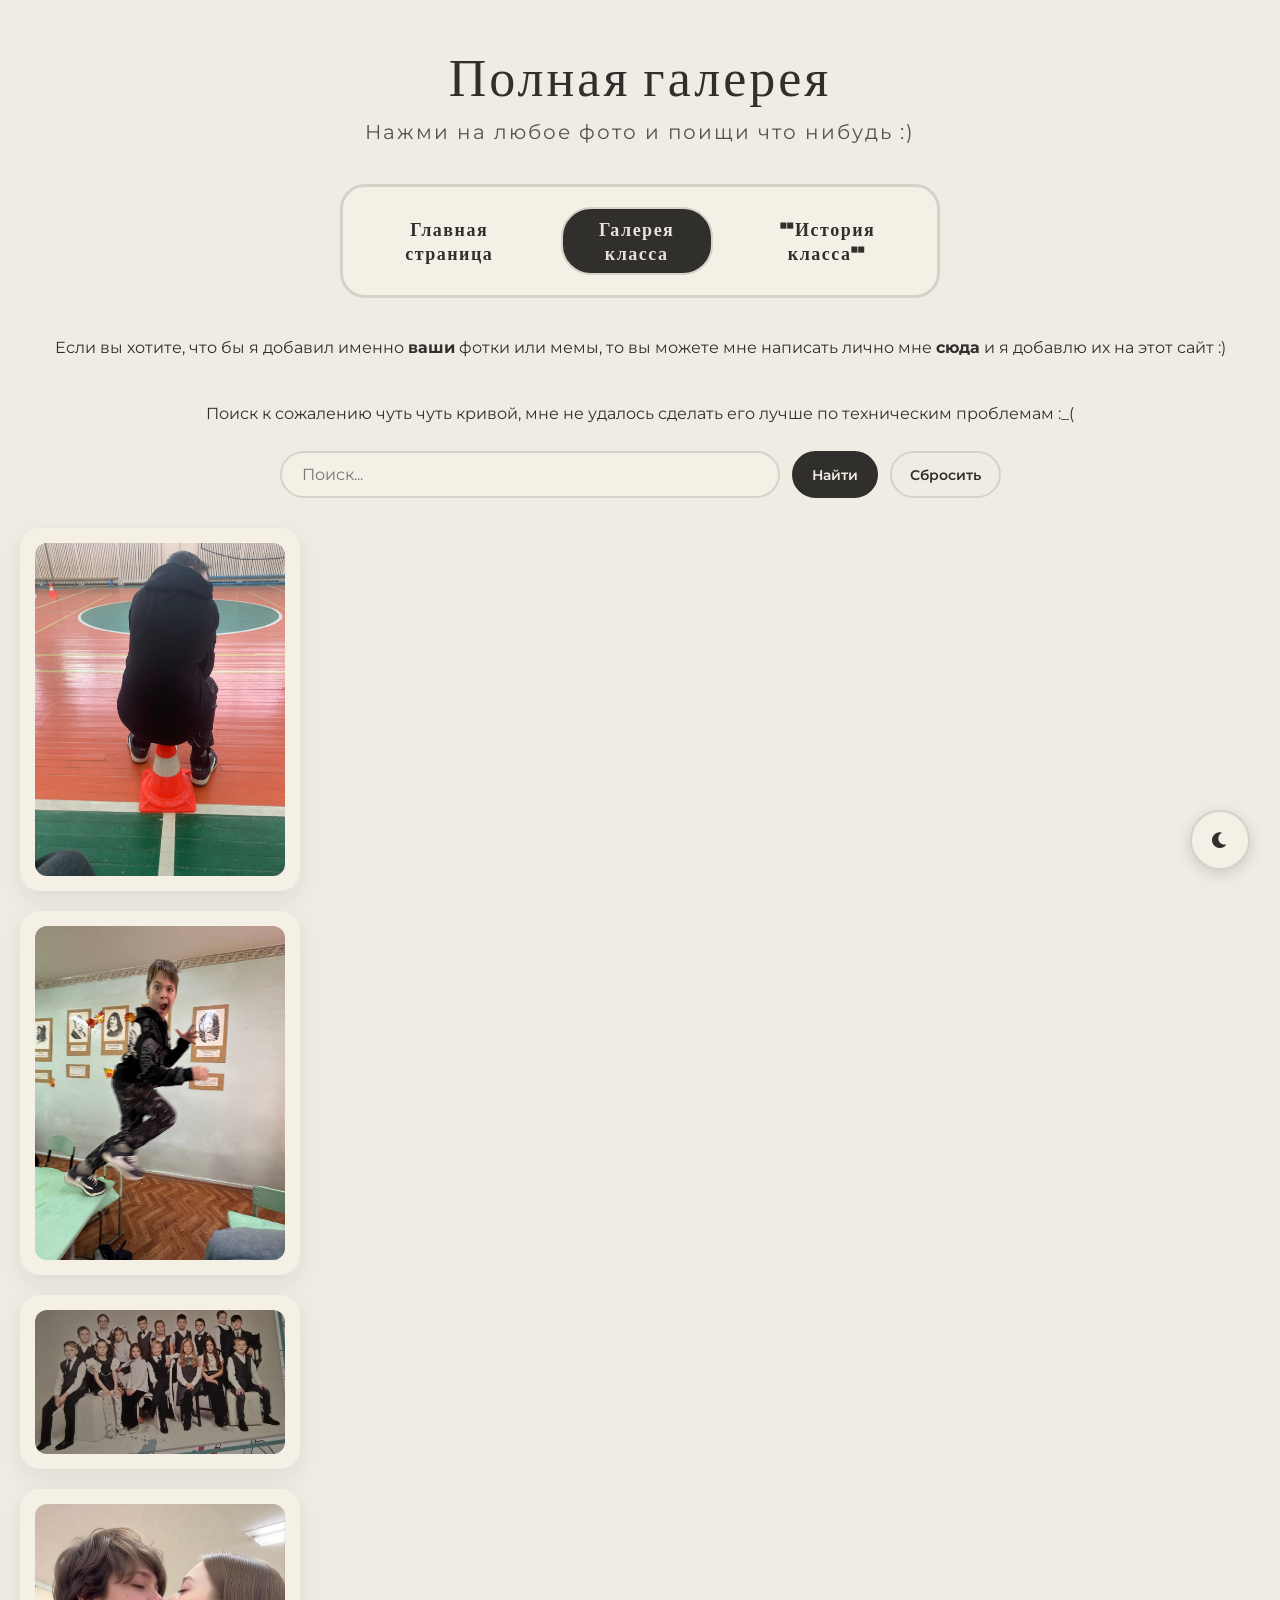
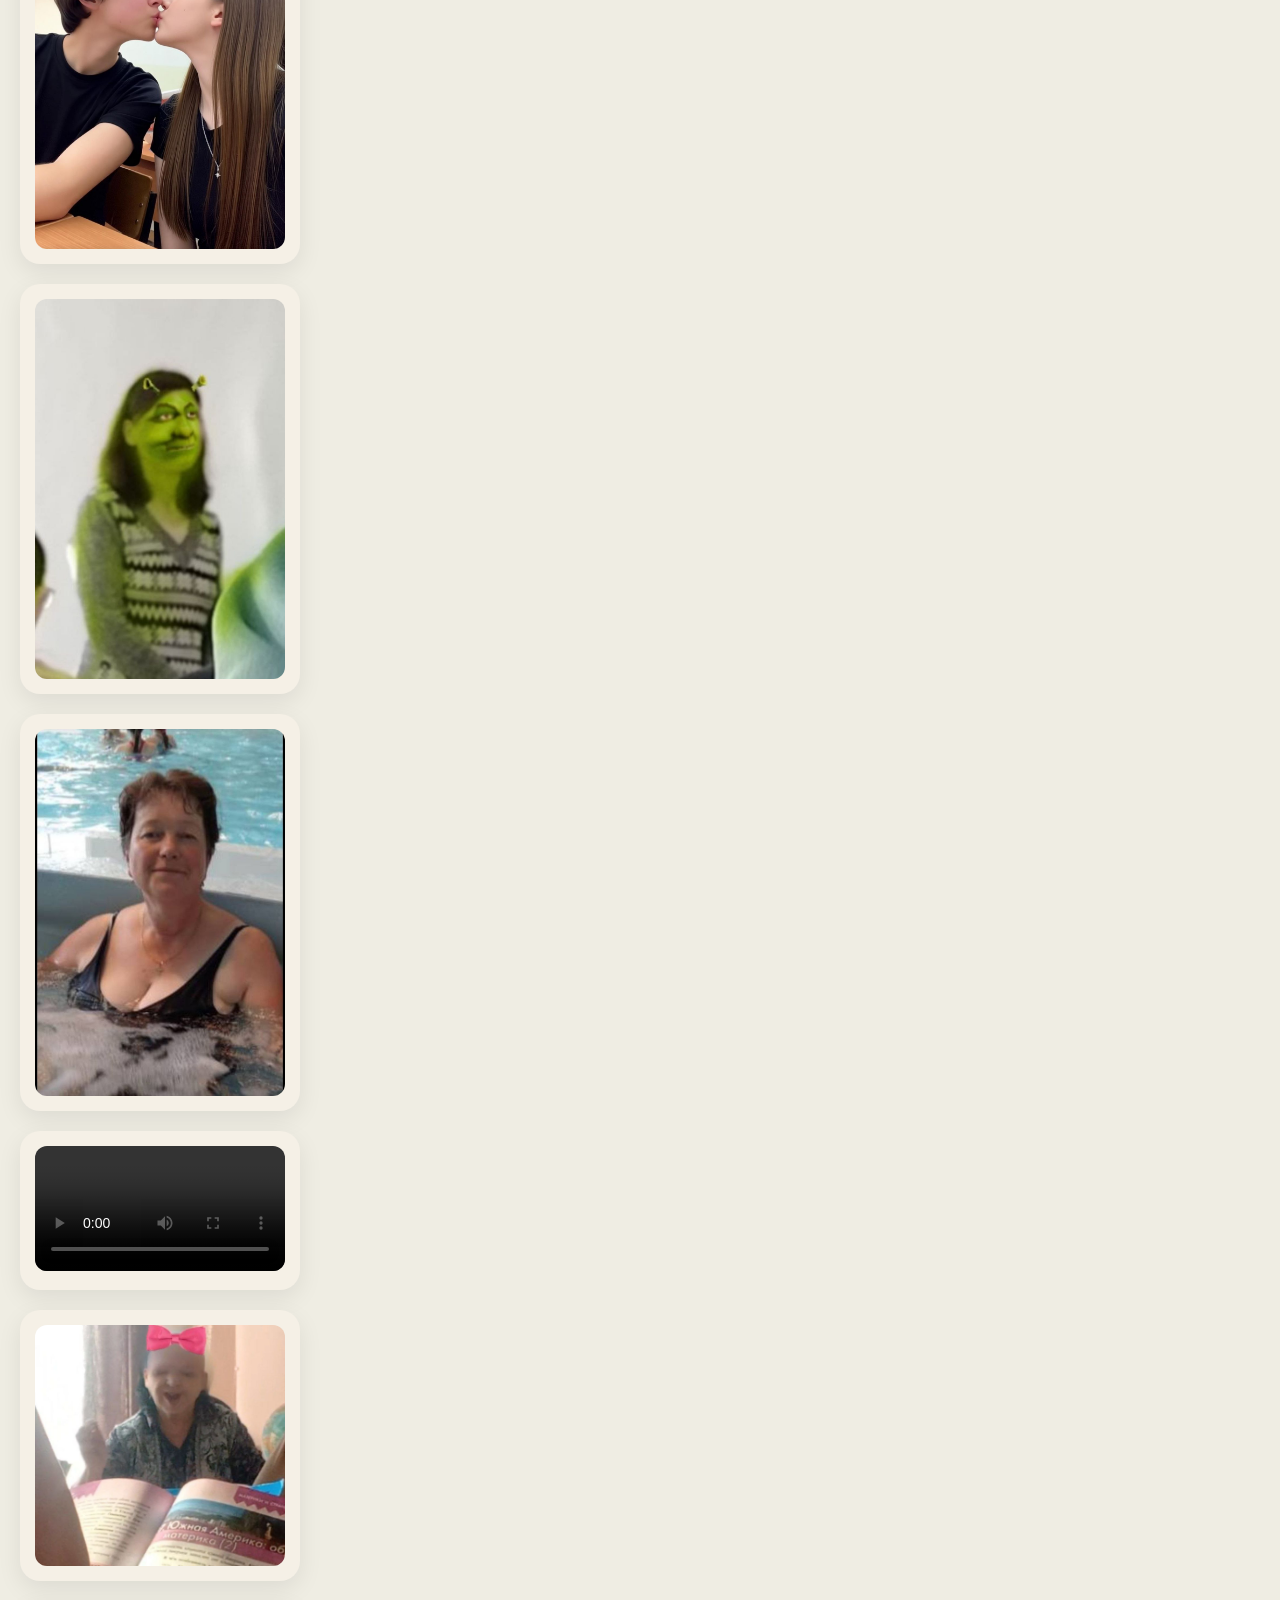
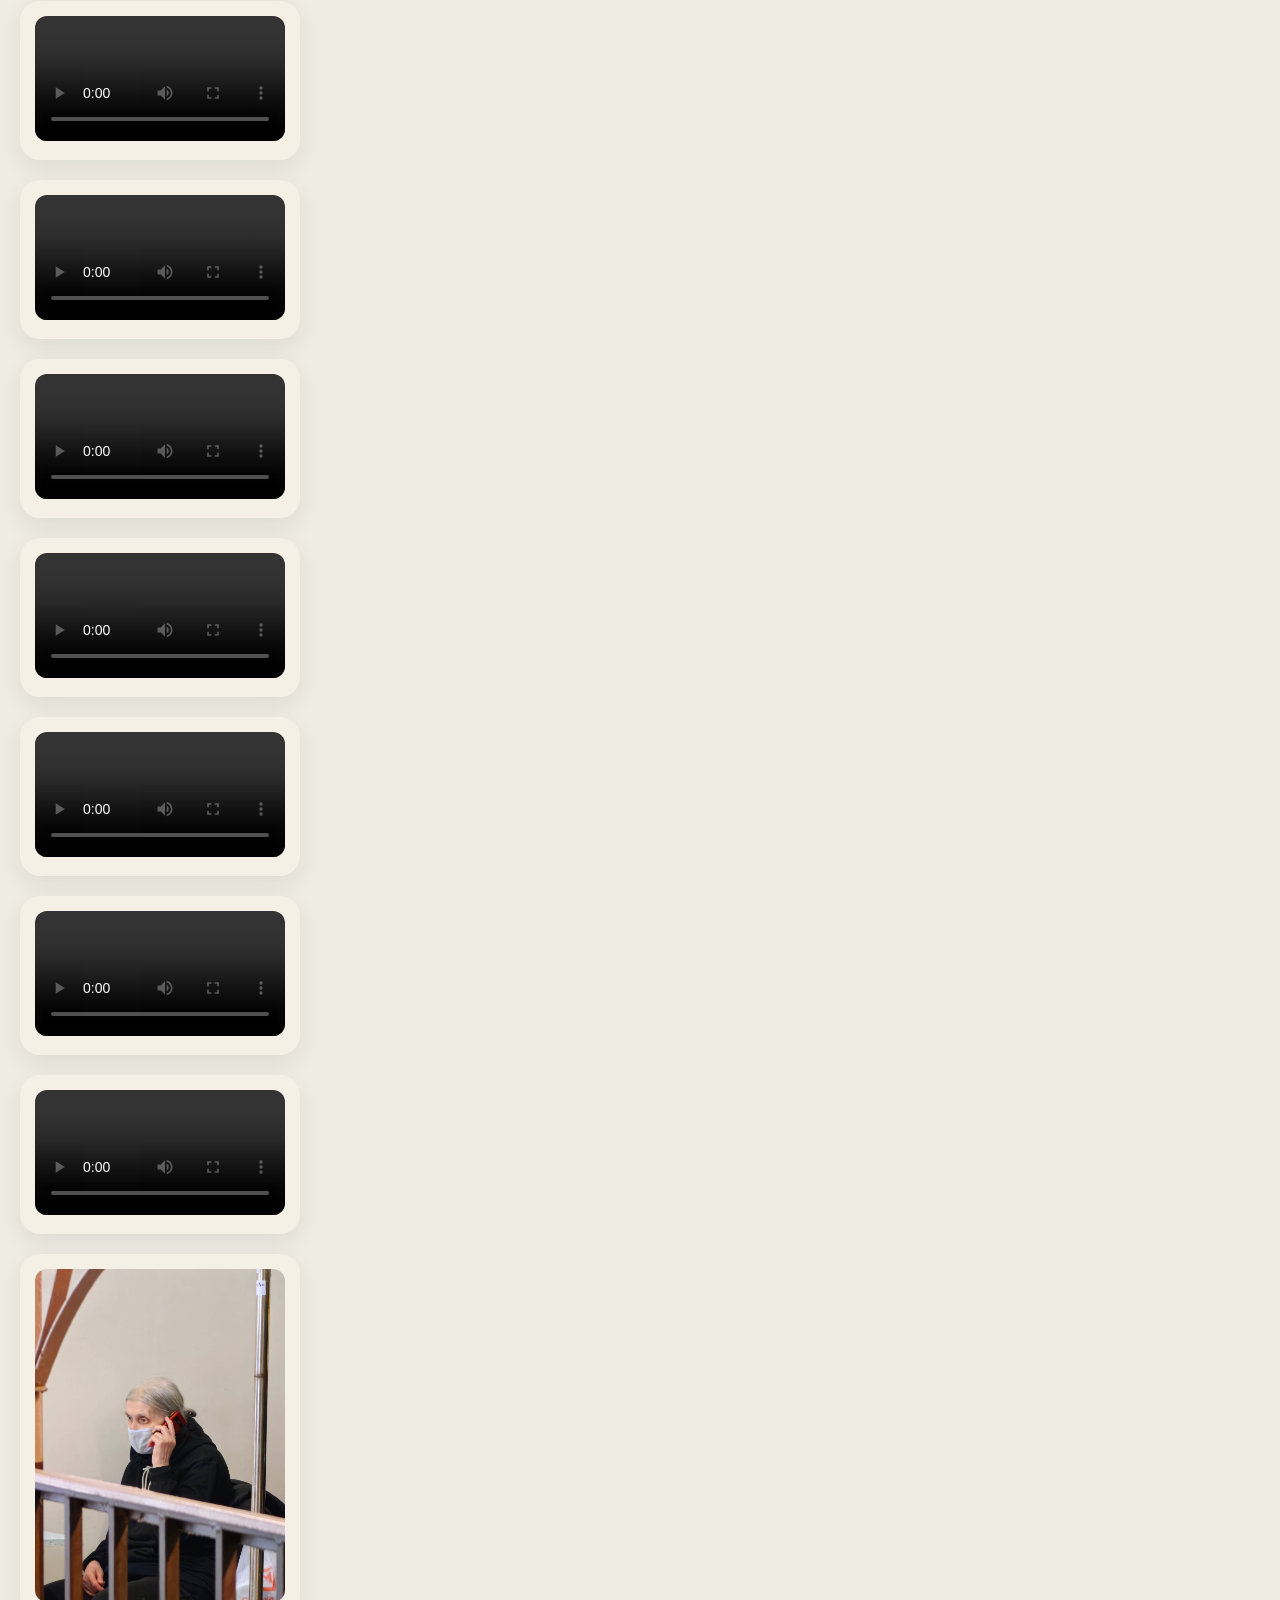
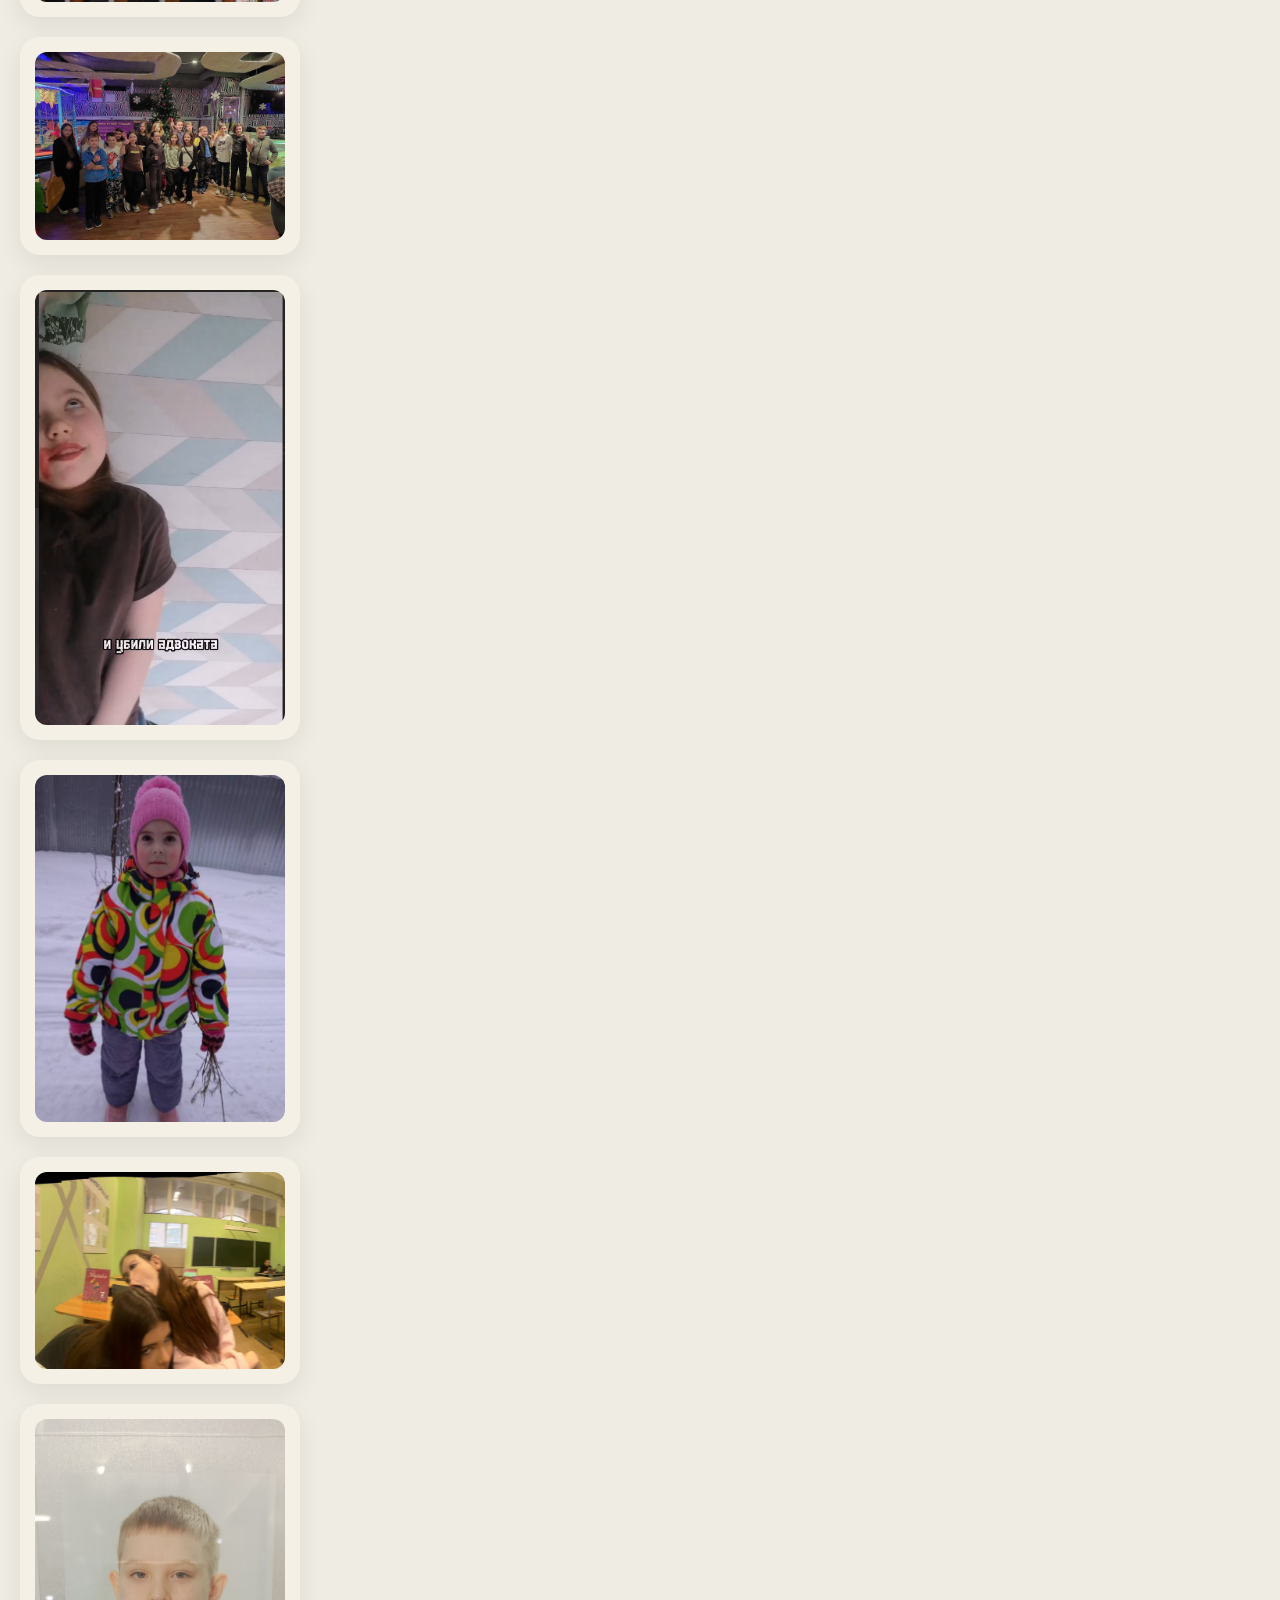
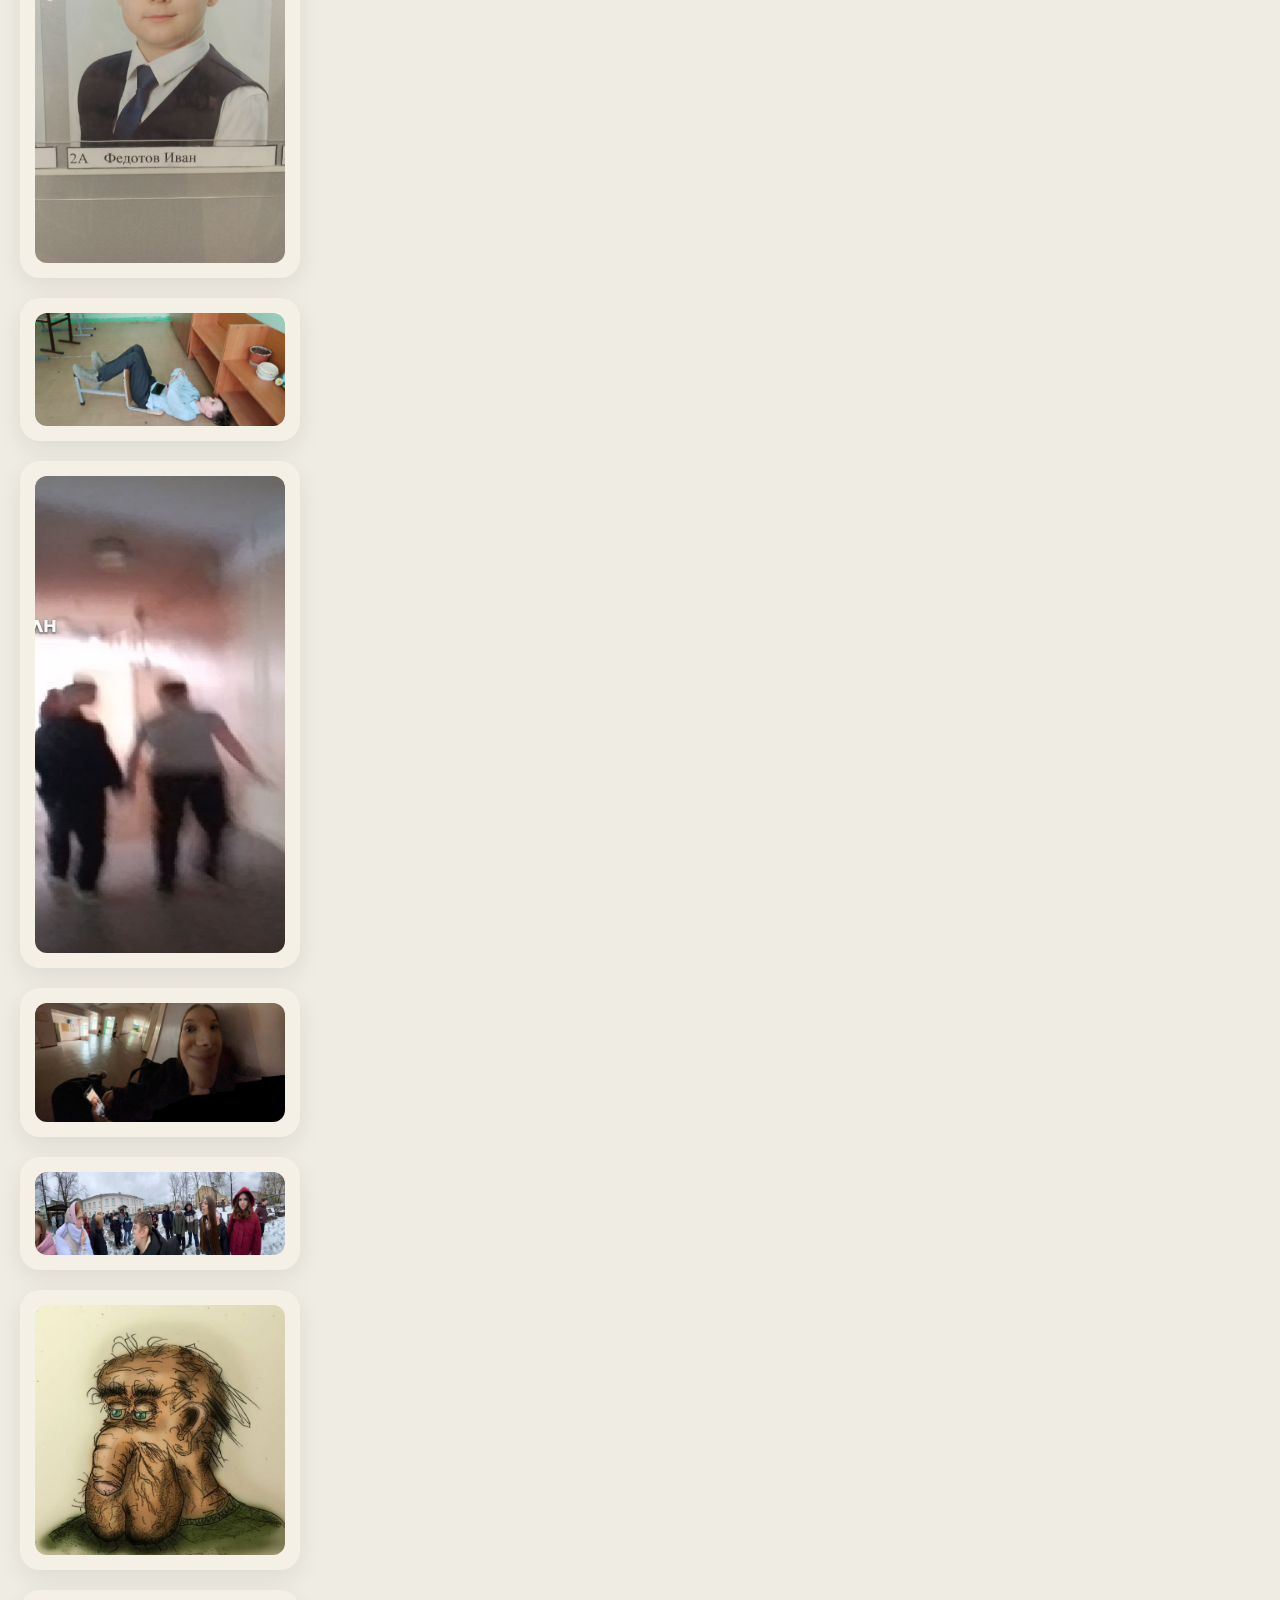
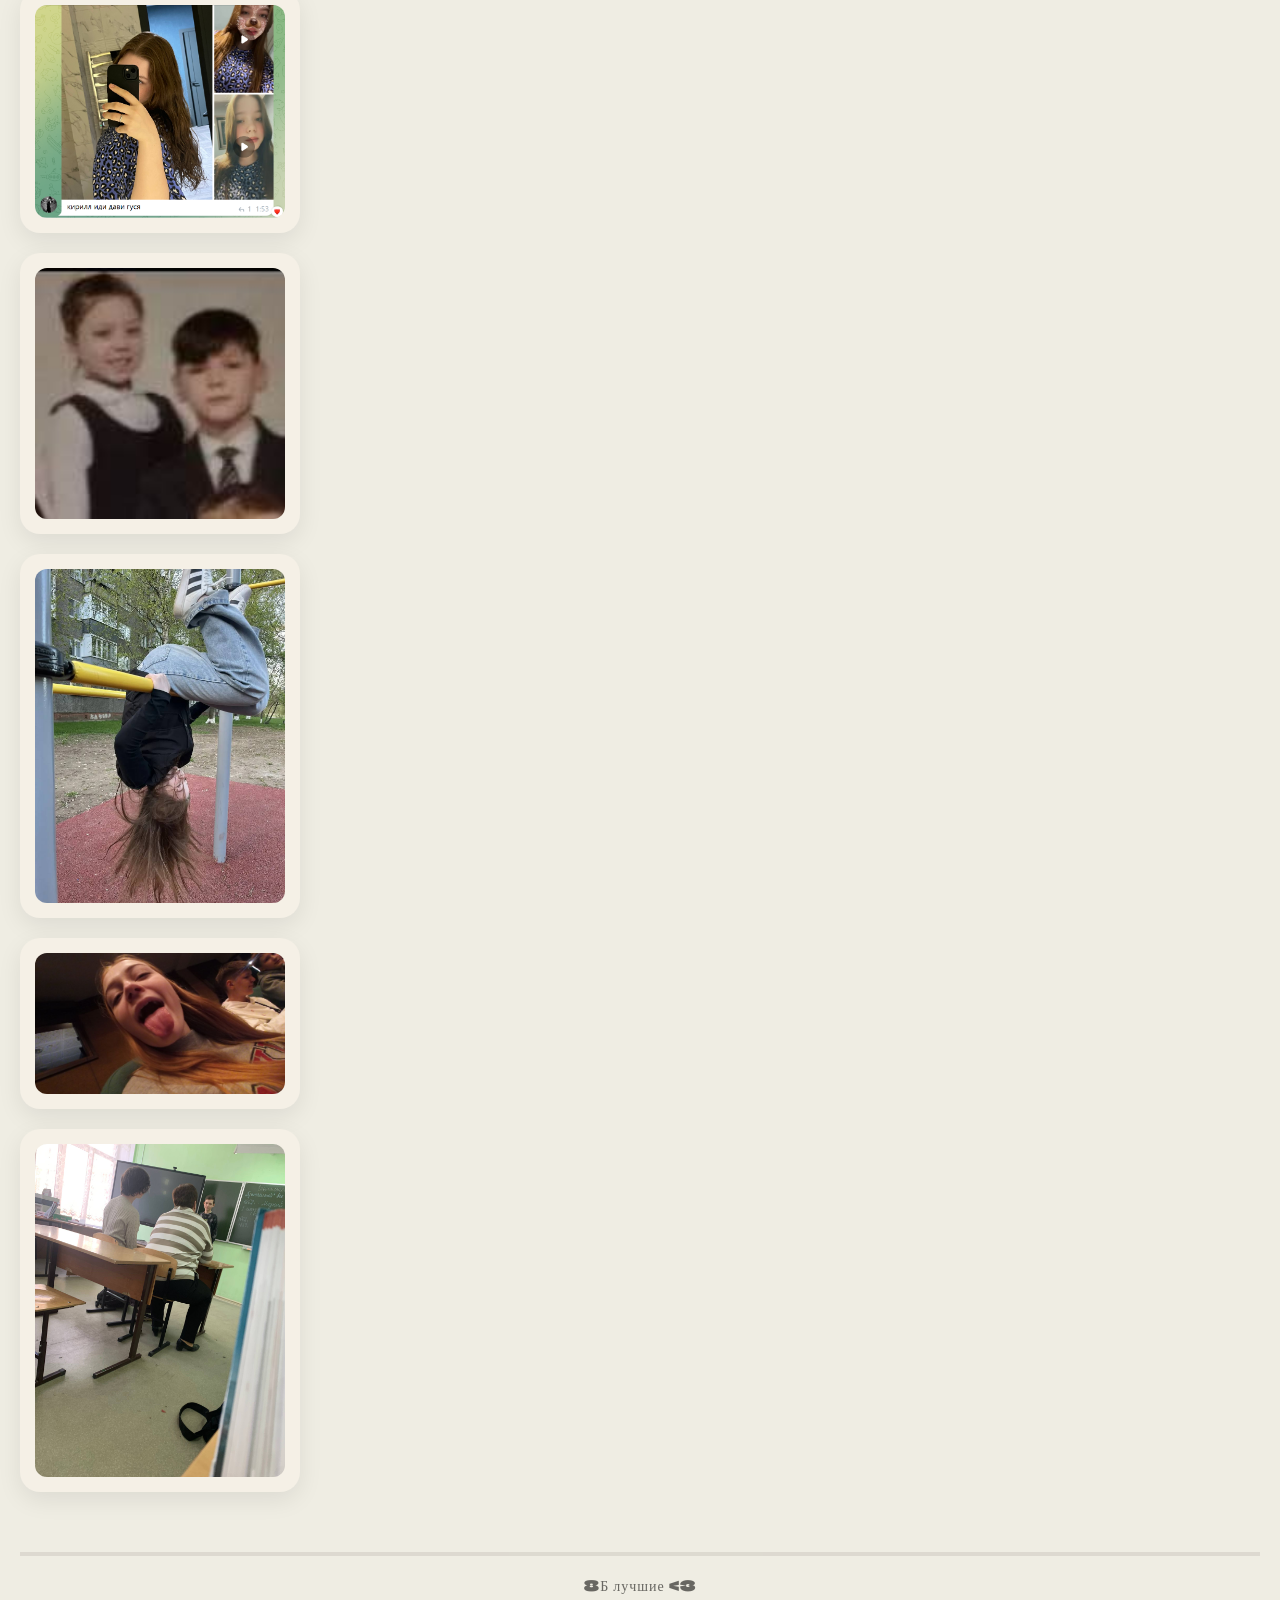
==== commit e453849d: "масштабное обновление о да" ====
--- a/gallery.html
+++ b/gallery.html
@@ -7,47 +7,8 @@
     <link rel="stylesheet" href="https://cdnjs.cloudflare.com/ajax/libs/font-awesome/6.0.0-beta3/css/all.min.css">
     <link href="https://fonts.googleapis.com/css2?family=Climate+Crisis:YEAR@1979&display=swap" rel="stylesheet">
     <link href="https://fonts.googleapis.com/css2?family=Montserrat:ital,wght@0,100..900;1,100..900&display=swap" rel="stylesheet">
-    <script src="https://cdnjs.cloudflare.com/ajax/libs/fuse.js/7.0.0/fuse.min.js"></script>
     <link rel="stylesheet" href="styles/main.css">
     <link rel="icon" type="okay" href="favicon.png">
-    <style>
-        .lightbox {
-            display: none;
-            position: fixed;
-            z-index: 9999;
-            left: 0;
-            top: 0;
-            width: 100%;
-            height: 100%;
-            background-color: rgba(0, 0, 0, 0.85);
-            justify-content: center;
-            align-items: center;
-            backdrop-filter: blur(5px);
-        }
-        .lightbox-content {
-            max-width: 90%;
-            max-height: 90%;
-            object-fit: contain;
-            border-radius: 12px;
-            box-shadow: 0 20px 60px rgba(0, 0, 0, 0.5);
-        }
-        .close-lightbox {
-            position: absolute;
-            top: 30px;
-            right: 40px;
-            color: #fff;
-            font-size: 48px;
-            font-weight: bold;
-            cursor: pointer;
-            transition: 0.3s;
-            font-family: Arial, sans-serif;
-            z-index: 10000;
-        }
-        .close-lightbox:hover {
-            color: #ffd700;
-            transform: scale(1.2);
-        }
-    </style>
 </head>
 <body>
 
@@ -65,362 +26,26 @@
     <button id="searchBtn" class="btn-sm btn-sm-primary">Найти</button>
     <button id="resetBtn" class="btn-sm btn-sm-outline">Сбросить</button>
 </div>
-    <div class="gallery">
-
-        <div class="card" data-tags="лера адвокат">
-            <img src="images/photo1.png" alt="Смешное фото 1" onclick="openLightbox(this.src)">
-        </div>
-
-        <div class="card" data-tags="ксюша ребенок">
-            <img src="images/photo2.jpg" alt="Смешное фото 2" onclick="openLightbox(this.src)">        
-        </div>
-
-        <div class="card" data-tags="ксюша даша панорама пылесос">
-            <img src="images/photo3.jpg" alt="Смешное фото 3" onclick="openLightbox(this.src)">
-        </div>
-
-        <div class="card" data-tags="мальчик Иван иван">
-            <img src="images/photo4.jpg" alt="Смешное фото 4" onclick="openLightbox(this.src)">
-        </div>
-        
-        <div class="card" data-tags="Рома рома">
-            <img src="images/photo5.jpg" alt="Смешное фото 4" onclick="openLightbox(this.src)">
-        </div>
-
-        <div class="card" data-tags="дима платон">
-            <img src="images/photo6.jpg" alt="Смешное фото 4" onclick="openLightbox(this.src)">
-        </div>
-
-        <div class="card" data-tags="Маша панорама">
-            <img src="images/photo7.jpg" alt="Смешное фото 4" onclick="openLightbox(this.src)">
-        </div>
-
-        <div class="card" data-tags="даша ксюша ваня платон дима рома алена соня витя вита егор герман яна класс ирина">
-            <img src="images/photo8.jpg" alt="Смешное фото 4" onclick="openLightbox(this.src)">
-        </div>
-        
-        <div class="card" data-tags="дюгудюжник">
-            <img src="images/photo9.jpg" alt="Смешное фото 2" onclick="openLightbox(this.src)">        
-        </div>
-
-        <div class="card" data-tags="лера герман 4 класс">
-            <img src="images/photo_2026-07-01_19-22-58.jpg" alt="Смешное фото 3" onclick="openLightbox(this.src)">
-        </div>
-
-        <div class="card" data-tags="соня концерт">
-            <img src="images/photo_2026-07-01_19-21-55.jpg" alt="Смешное фото 4" onclick="openLightbox(this.src)">
-        </div>
-        
-        <div class="card" data-tags="лера">
-            <img src="images/photo10.png" alt="Смешное фото 4" onclick="openLightbox(this.src)">
-        </div>
-
-        <div class="card" data-tags="лера">
-            <img src="images/photo_2026-07-02_21-54-47.jpg" alt="Смешное фото 4" onclick="openLightbox(this.src)">
-        </div>
-
-        <div class="card" data-tags="герман ирина">
-            <img src="images/photo_2026-07-02_00-37-40.jpg" alt="Смешное фото 4" onclick="openLightbox(this.src)">
-        </div>
-
-        <div class="card" data-tags="артем сахаров">
-            <img src="images/photo_2026-07-01_21-08-31.jpg" alt="Смешное фото 4" onclick="openLightbox(this.src)">
-        </div>
-        <div class="card" data-tags="артем сахаров">
-            <img src="images/photo_2026-07-01_21-07-56.jpg" alt="Смешное фото 4" onclick="openLightbox(this.src)">
-        </div>
-        <div class="card" data-tags="дима артем яна полина настя вита рома витя маша ева дима лера герман платон никитин никитский сахаров соколов воронина класс">
-            <img src="images/photo_2026-07-01_19-23-49.jpg" alt="Смешное фото 4" onclick="openLightbox(this.src)">
-        </div>
-        <div class="card" data-tags="лера герман">
-            <img src="images/photo_2026-07-01_19-22-45.jpg" alt="Смешное фото 4" onclick="openLightbox(this.src)">
-        </div>
-        <div class="card" data-tags="оксана шрек">
-            <img src="images/photo_2026-07-01_17-46-05.jpg" alt="Смешное фото 4" onclick="openLightbox(this.src)">
-        </div>
-        <div class="card" data-tags="ольга">
-            <img src="images/photo_2026-07-01_17-41-26.jpg" alt="Смешное фото 4" onclick="openLightbox(this.src)">
-        </div>
-        <div class="card" data-tags="лера адвокат лайк тик ток">
-    <video controls width="100%">
-        <source src="videos/IMG_4783.mp4" type="video/mp4">
-        Твой браузер не поддерживает видео.
-             </video>
-        </div>
-        <div class="card" data-tags="географиня">
-            <img src="images/photo_2026-07-01_17-41-17.jpg" alt="Смешное фото 4" onclick="openLightbox(this.src)">
-        </div>
-        <div class="card" data-tags="лера">
-    <video controls width="100%">
-        <source src="videos/garmonia.mp4" type="video/mp4">
-        Твой браузер не поддерживает видео.
-             </video>
-        </div>
-        <div class="card" data-tags="даша лайк тик ток">
-    <video controls width="100%">
-        <source src="videos/IMG_1070.mp4" type="video/mp4">
-        Твой браузер не поддерживает видео.
-             </video>
-        </div>
-        <div class="card" data-tags="маша ксюша">
-    <video controls width="100%">
-        <source src="videos/IMG_4641.mp4" type="video/mp4">
-        Твой браузер не поддерживает видео.
-             </video>
-        </div>
-        <div class="card" data-tags="артем сахаров тик ток">
-    <video controls width="100%">
-        <source src="videos/IMG_6954.mov" type="video/mp4">
-        Твой браузер не поддерживает видео.
-             </video>
-        </div>
-        <div class="card" data-tags="артем сахаров тик ток">
-    <video controls width="100%">
-        <source src="videos/IMG_7024.mp4" type="video/mp4">
-        Твой браузер не поддерживает видео.
-             </video>
-        </div>
-        <div class="card" data-tags="лайк лера даша ксюша катя полина артем дима ева алена никитский воронина класс">
-    <video controls width="100%">
-        <source src="videos/IMG_7799.mp4" type="video/mp4">
-        Твой браузер не поддерживает видео.
-             </video>
-        </div>
-        <div class="card" data-tags="ксюша феня">
-    <video controls width="100%">
-        <source src="videos/IMG_0519.mov" type="video/mp4">
-        Твой браузер не поддерживает видео.
-             </video>
-        </div>
-        <div class="card" data-tags="гардеробщица бабка">
-            <img src="images/photo_2026-07-01_21-07-49.jpg" alt="фото" onclick="openLightbox(this.src)">
-        </div>
-        <div class="card" data-tags="алена юна артем платон даша лера полина катя яна настя вита сава дима рома герман класс никитин никитский соколов сахаров">
-            <img src="images/photo_2026-07-18_21-05-58.jpg" alt="фото" onclick="openLightbox(this.src)">
-        </div>
- 
-    </div>
-
-    <div id="lightbox" class="lightbox">
-        <span class="close-lightbox" onclick="closeLightbox()">&times;</span>
-        <img class="lightbox-content" id="lightboxImg" src="">
-        <video class="lightbox-content" id="lightboxVideo" controls style="display: none; max-width: 90%; max-height: 90%;">
-        <source src="" type="video/mp4">
-        Твой браузер не поддерживает видео.
-    </video>
-    </div>
+    <div class="gallery"></div>
     <div class="footer">
         8Б лучшие <3
     </div>
-
-    <script>      
-        var images = document.querySelectorAll('.card img');
-        var lightbox = document.getElementById('lightbox');
-        var lightboxImg = document.getElementById('lightboxImg');
-
-        images.forEach(function(img) {
-            img.style.cursor = 'pointer';
-            img.addEventListener('click', function() {
-                lightboxImg.src = this.src;
-                lightbox.style.display = 'flex';
-                document.body.style.overflow = 'hidden';
-            });
-        });
-
-        function closeLightbox() {
-            lightbox.style.display = 'none';
-            document.body.style.overflow = '';
-        }
-
-        document.addEventListener('keydown', function(e) {
-            if (e.key === 'Escape') {
-                closeLightbox();
-            }
-        });
-    </script>
-<script>
-    function openLightbox(src) {
-        var lightbox = document.getElementById('lightbox');
-        var lightboxImg = document.getElementById('lightboxImg');
-        lightboxImg.src = src;
-        lightbox.style.display = 'flex';
-        document.body.style.overflow = 'hidden';
-    }
-
-    function closeLightbox() {
-        document.getElementById('lightbox').style.display = 'none';
-        document.body.style.overflow = '';
-    }
-
-    document.addEventListener('keydown', function(e) {
-        if (e.key === 'Escape') {
-            closeLightbox();
-        }
-    });
-</script>
+<div id="lightbox" class="lightbox">
+    <span class="close-lightbox" onclick="closeLightbox()">&times;</span>
+    <img class="lightbox-content" id="lightboxImg" src="">
+</div>
 <button id="themeToggle">
     <i class="fas fa-moon"></i>
 </button>
-<script>
-
-const toggle = document.getElementById('themeToggle');
-if (localStorage.getItem('theme') === 'dark') {
-    document.body.classList.add('dark-theme');
-    toggle.innerHTML = '<i class="fas fa-sun"></i>'; 
-}
-
-toggle.addEventListener('click', function() {
-    document.body.classList.toggle('dark-theme');
-    const isDark = document.body.classList.contains('dark-theme');
-    localStorage.setItem('theme', isDark ? 'dark' : 'light');
-    
-    this.innerHTML = isDark ? 
-        '<i class="fas fa-sun"></i>': 
-        '<i class="fas fa-moon"></i>';
-});
-</script>
-<script>
-const hideBtn = document.getElementById('hideBtn');
-let isHidden = false;
-
-if (hideBtn) {
-    hideBtn.addEventListener('click', function() {
-        const cards = document.querySelectorAll('.card');
-        isHidden = !isHidden;
-        cards.forEach(card => {
-            card.style.display = isHidden ? 'none' : '';
-        });
-        this.textContent = isHidden ? 'Показать всё' : 'Скрыть всё';
-    });
-}
-</script>
+<script src="https://cdnjs.cloudflare.com/ajax/libs/masonry/4.2.2/masonry.pkgd.min.js"></script>
 <script src="https://unpkg.com/packery@2/dist/packery.pkgd.min.js"></script>
-<script>
-let pckry = null;
-document.addEventListener('DOMContentLoaded', function() {
-    const grid = document.querySelector('.gallery');
-    if (grid) {
-        setTimeout(function() {
-            pckry = new Packery(grid, {
-                itemSelector: '.card',
-                columnWidth: 280,
-                gutter: 20,
-                fitWidth: true,
-                horizontalOrder: true
-            });
-        }, 300);
-    }
-});
-
-document.addEventListener('DOMContentLoaded', function() {
-    const videos = document.querySelectorAll('.card video');
-    if (videos.length > 0) {
-        videos.forEach(video => {
-            video.addEventListener('loadedmetadata', function() {
-                if (pckry) {
-                    pckry.reloadItems();
-                    pckry.layout();
-                }
-            });
-        });
-    }
-});
-
-window.addEventListener('load', function() {
-    if (pckry) {
-        pckry.reloadItems();
-        pckry.layout();
-    }
-});
-
-const synonyms = {
-    'лера': ['дера', 'лкра', 'оера'],
-    'ксюша': ['ксбша', 'кчюша', 'ксюща', 'Ксюша', 'Ксюща', 'Кчюша', 'Ксбша', 'ксша'],
-    'даша': ['баша', 'даща', 'дашуля'],
-    'рома': ['пома', 'роса', 'Пома'],
-    'дима': ['дтма', 'лима', 'Дтма'],
-    'платон': ['Платон', 'платн', 'плата'],
-    'дюгудюжник': ['дуюгужник', 'дюгждниу', 'дюгуждник'],
-    'маша': ['иаша', 'маща', 'Маща', 'мага'],
-    'панорама': ['панорамы', 'паронамы', 'паронама', 'панор'],
-    'ваня': ['Фокин', 'фока', 'ыаня'],
-    'витя': ['ыитя', 'витч', 'виья'],
-    'соня': ['чоня', 'моня', 'согя', 'сонч'],
-    'алена': ['алёна', 'адена', 'адёна', 'влена', 'влёна'],
-    'вита': ['ыита', 'виьа', 'Вита'],
-    'герман': ['германия', 'греман', 'ерман'],
-    'яна': ['яеа', 'чна', 'буяна'],
-    'егор': ['кгор', 'ешор', 'егр'],
-    'ирина': ['николаевна', 'иринка', 'директор'],
-    'оксана': ['валентиновна', 'оксанка', 'русичка'],
-    'ольга': ['михайловна', 'учительница'],
-    'географиня': ['географичка', 'богиня'],
-    'артем': ['сокол', 'сахаров', 'соколов', 'тема'],
-};
-
-const cards = document.querySelectorAll('.card');
-let cardsData = [];
-
-cards.forEach(card => {
-    const tags = (card.getAttribute('data-tags') || '').toLowerCase();
-    cardsData.push({
-        element: card,
-        tags: tags
-    });
-});
-
-const fuse = new Fuse(cardsData, {
-    keys: ['tags'],
-    threshold: 0.3,
-    ignoreLocation: true,
-    minMatchCharLength: 2
-});
-
-const searchInput = document.getElementById('tagSearch');
-const searchBtn = document.getElementById('searchBtn');
-const resetBtn = document.getElementById('resetBtn');
-
-function filterCards() {
-    const query = searchInput.value.toLowerCase().trim();
-
-    if (!query) {
-        cardsData.forEach(item => {
-            item.element.style.display = 'block';
-        });
-        if (pckry) {
-            pckry.reloadItems();
-            pckry.layout();
-        }
-        return;
-    }
-
-    const results = fuse.search(query);
-    const foundElements = new Set(results.map(result => result.item.element));
-
-    cardsData.forEach(item => {
-        if (foundElements.has(item.element)) {
-            item.element.style.display = 'block';
-        } else {
-            item.element.style.display = 'none';
-        }
-    });
-
-    if (pckry) {
-        pckry.reloadItems();
-        pckry.layout();
-    }
-}
-
-searchBtn.addEventListener('click', filterCards);
-searchInput.addEventListener('keyup', function(event) {
-    if (event.key === 'Enter') {
-        filterCards();
-    }
-});
-
-resetBtn.addEventListener('click', function() {
-    location.reload();
-});
-</script>
+<script src="https://cdnjs.cloudflare.com/ajax/libs/fuse.js/7.0.0/fuse.min.js"></script>
+<script src="js/gallery-data.js" defer></script>
+<script src="js/lightbox.js" defer></script>
+<script src="js/gallery.js" defer></script>
+<script src="js/masonry.js" defer></script>
+<script src="js/search.js" defer></script>
+<script src="js/theme.js" defer></script>
+<script src="js/masonry-mobile.js" defer></script>
 </body>
 </html>
--- a/styles/main.css
+++ b/styles/main.css
@@ -13,6 +13,9 @@
     padding: 0;
     box-sizing: border-box;
 }
+* {
+    -webkit-tap-highlight-color: transparent;
+}
 body {
     font-family: 'Montserrat', sans-serif; 
     background-color: var(--color-bg-main);
@@ -20,6 +23,43 @@
     padding: 40px 20px;
     text-align: center;
     min-height: 100vh;
+}
+/* ===== ЛАЙТБОКС ===== */
+.lightbox {
+    display: none;
+    position: fixed;
+    z-index: 9999;
+    left: 0;
+    top: 0;
+    width: 100%;
+    height: 100%;
+    background-color: rgba(0, 0, 0, 0.85);
+    justify-content: center;
+    align-items: center;
+    backdrop-filter: blur(5px);
+}
+.lightbox-content {
+    max-width: 90%;
+    max-height: 90%;
+    object-fit: contain;
+    border-radius: 12px;
+    box-shadow: 0 20px 60px rgba(0, 0, 0, 0.5);
+}
+.close-lightbox {
+    position: absolute;
+    top: 30px;
+    right: 40px;
+    color: #fff;
+    font-size: 48px;
+    font-weight: bold;
+    cursor: pointer;
+    transition: 0.3s;
+    font-family: Arial, sans-serif;
+    z-index: 10000;
+}
+.close-lightbox:hover {
+    color: #ffd700;
+    transform: scale(1.2);
 }
 p, .subtitle, .card p, .footer, .dictionary-list dd {
     font-family: 'Montserrat', sans-serif;
@@ -622,25 +662,67 @@
     font-family: 'Montserrat', sans-serif !important;
 }
 /* ===== АДАПТИВ ===== */
+@media (max-width: 768px) {
+    h1 {
+        font-size: 28px;
+    }
+    h2, h3 {
+        font-size: 22px;
+    }
+    .subtitle {
+        font-size: 16px;
+    }
+
+    .main-nav {
+        flex-wrap: wrap;
+        gap: 8px;
+        padding: 12px 10px;
+        border-radius: 20px;
+    }
+    .main-nav a {
+        font-size: 14px;
+        padding: 6px 12px;
+    }
+
+    .gallery {
+        display: grid !important;
+        grid-template-columns: repeat(2, 1fr);
+        gap: 12px;
+        width: 100%;
+        padding: 10px;
+        box-sizing: border-box;
+    }
+
+    .card {
+        position: static !important;
+        width: 100% !important;
+        margin: 0 !important;
+    }
+
+    .card img,
+    .card video {
+        width: 100%;
+        height: auto;
+        display: block;
+    }
+}
+
+    .dictionary-list {
+        padding: 20px;
+    }
+}
+@media (max-width: 768px) {
+    audio {
+        width: 100% !important;
+        max-width: 100% !important;
+        height: 45px !important;
+    }
+    .audio-mini {
+        width: 100% !important;
+        max-width: 100% !important;
+    }
+}
 @media (max-width: 600px) {
     h1 {
-        font-size: 36px;
-    }
-    .main-nav {
-        flex-wrap: wrap;
-        gap: 10px;
-        border-radius: 30px;
-        padding: 15px 10px;
-    }
-    .main-nav a {
-        font-size: 14px;
-        padding: 6px 14px;
-    }
-    .card {
-        width: 100%;
-        max-width: 350px;
-    }
-    .dictionary-list {
-        padding: 20px;
-    }
-}
+        font-size: 28px !important;
+    }
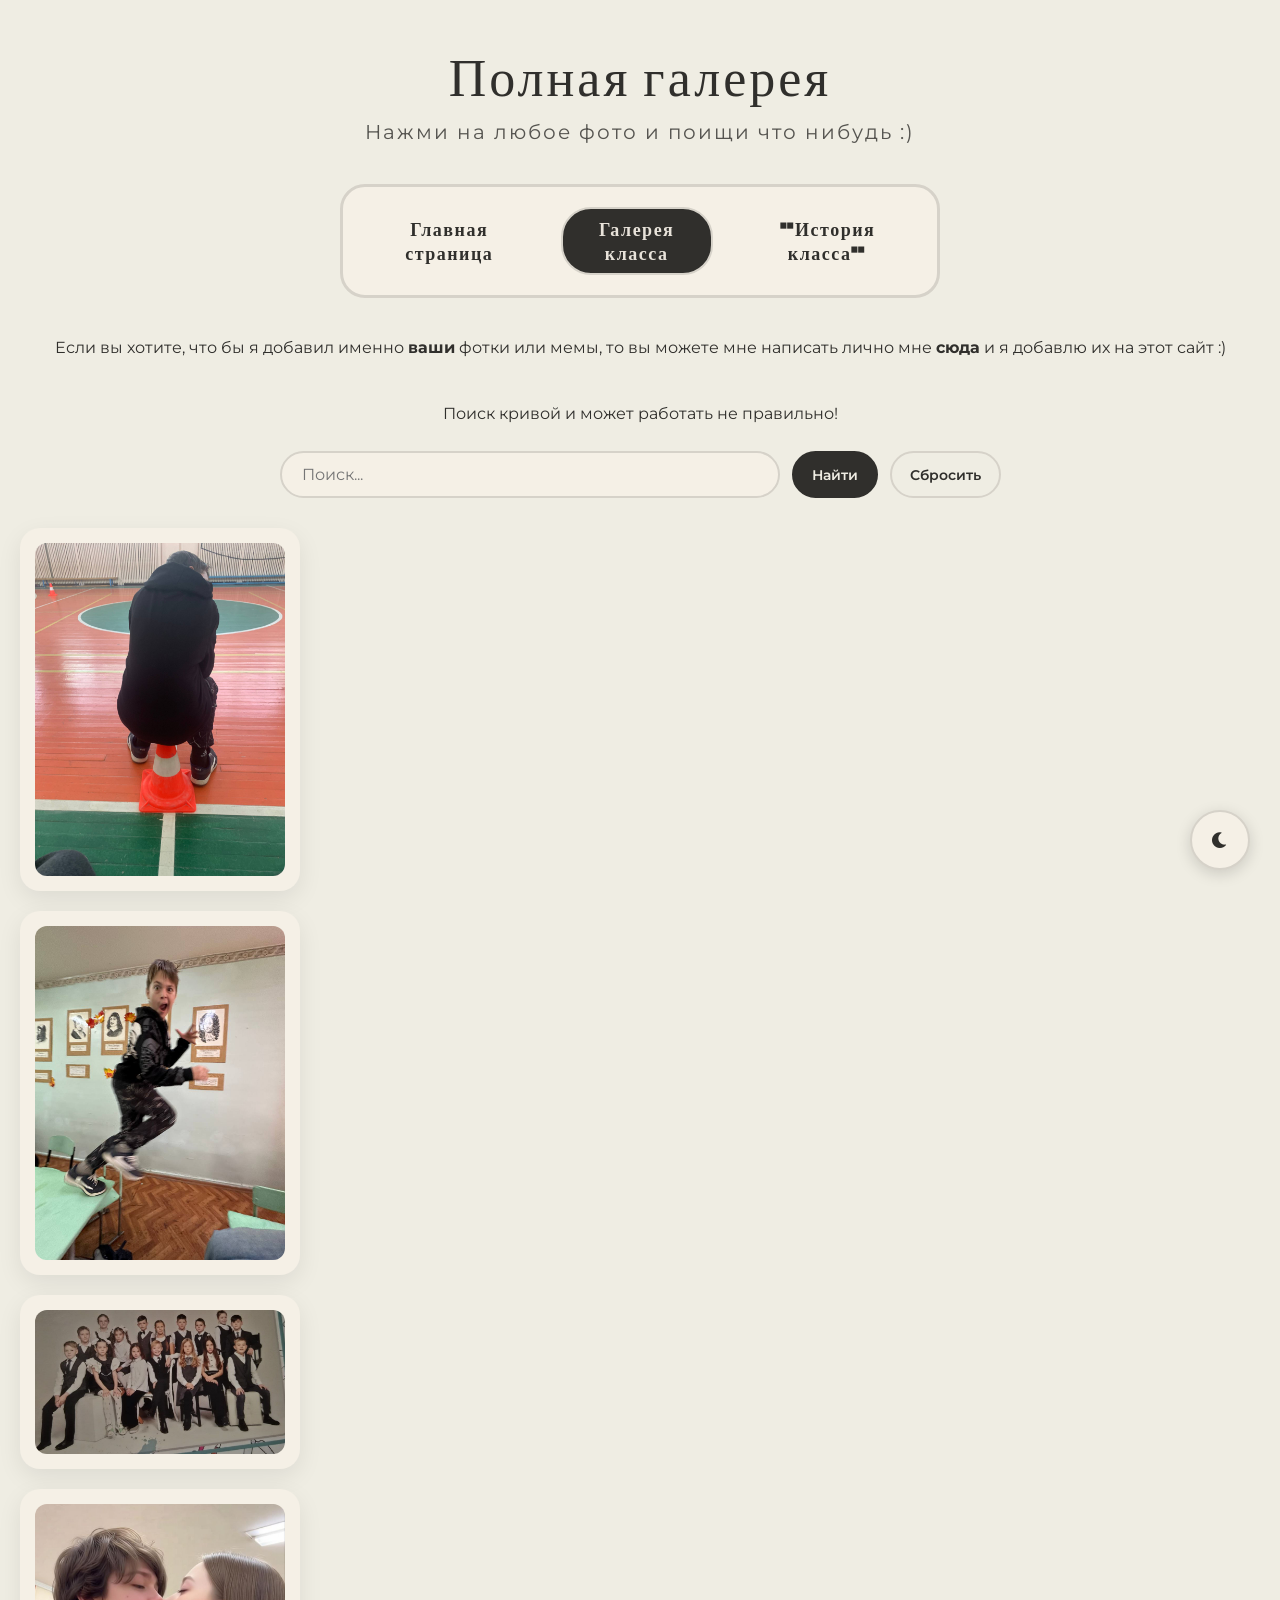
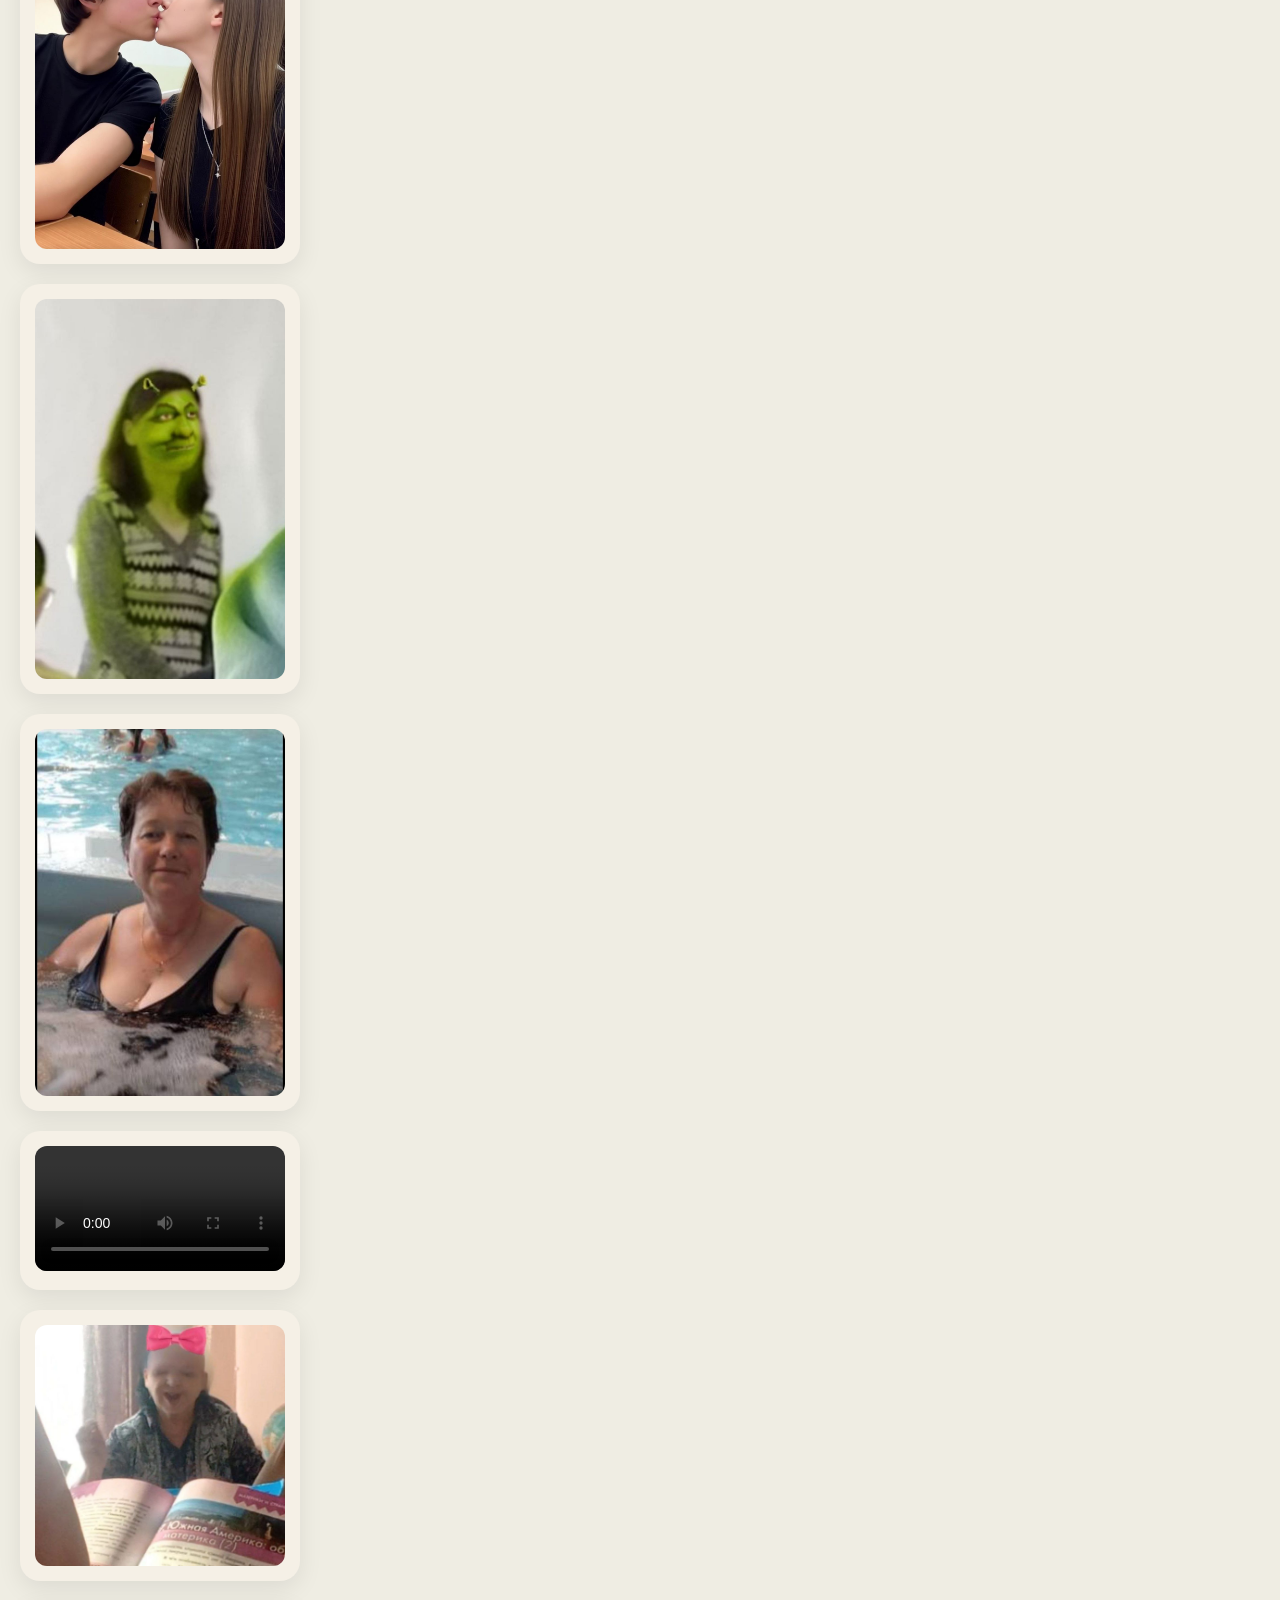
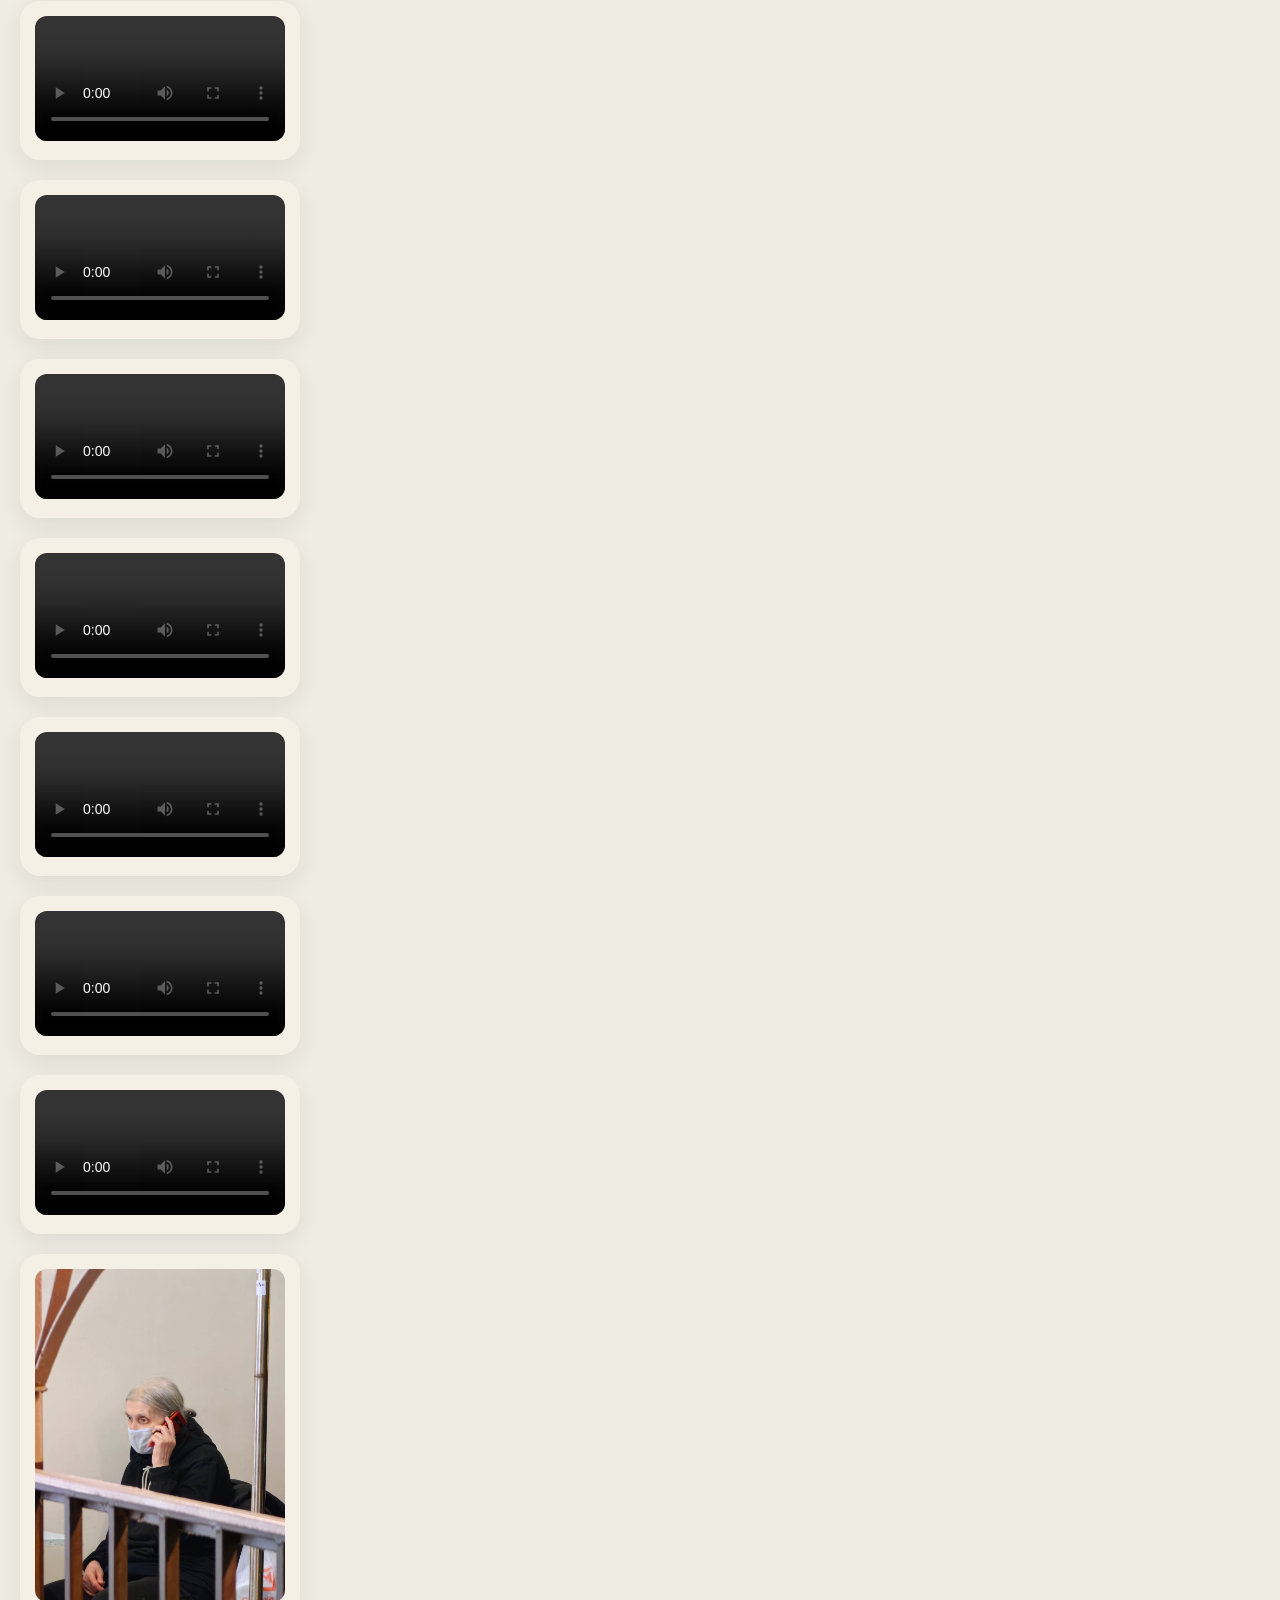
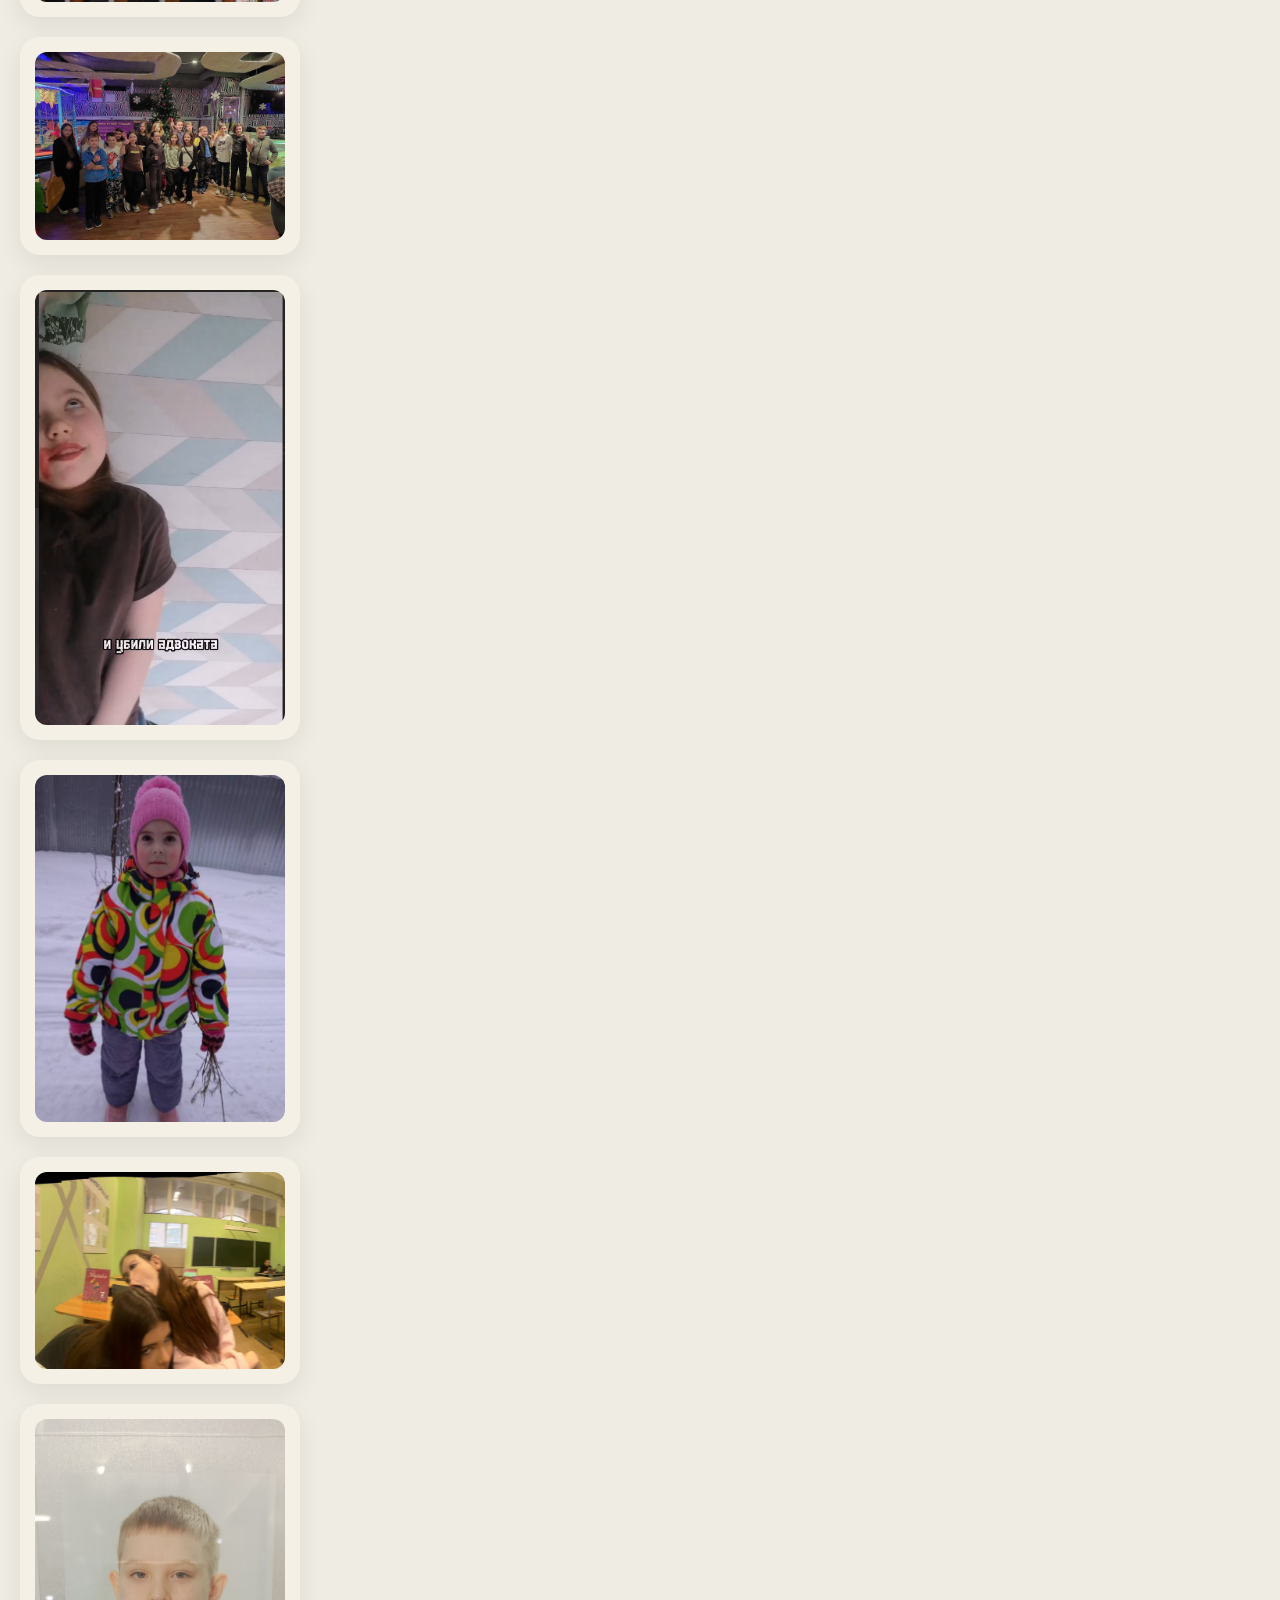
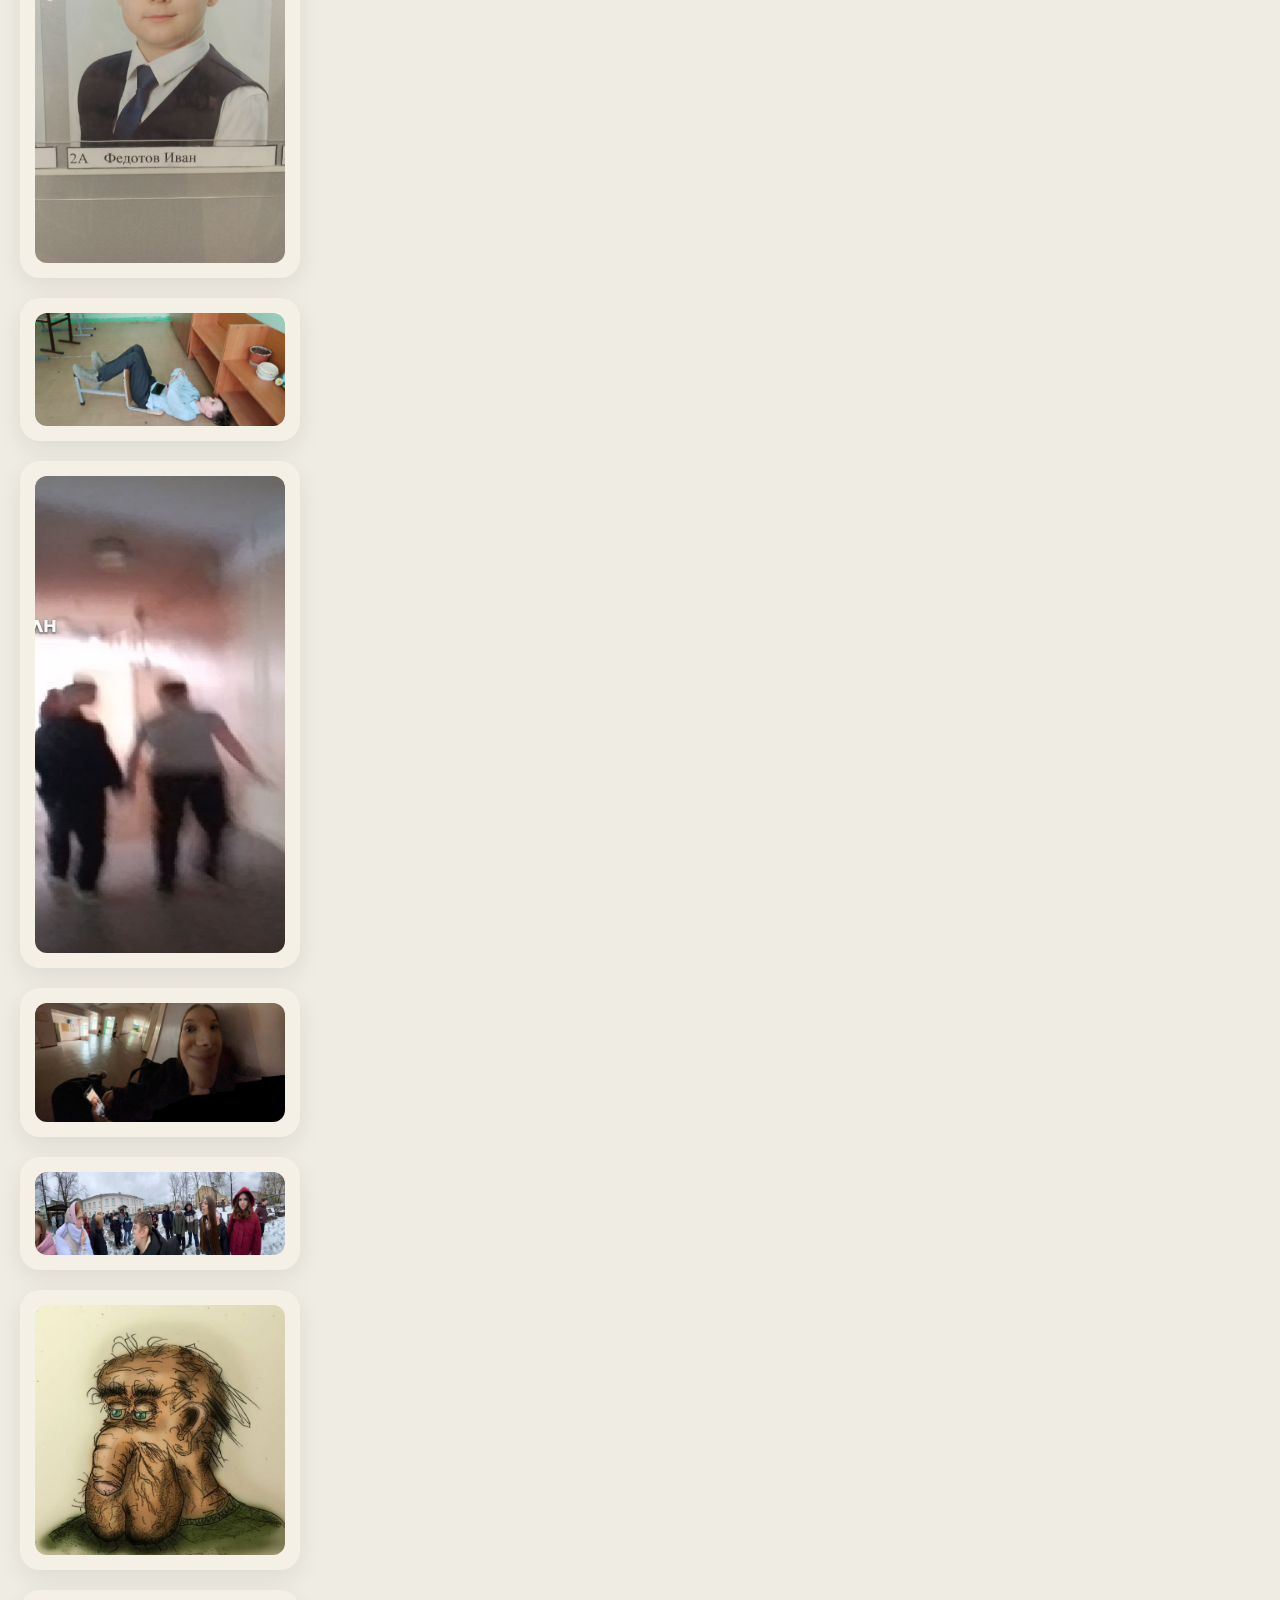
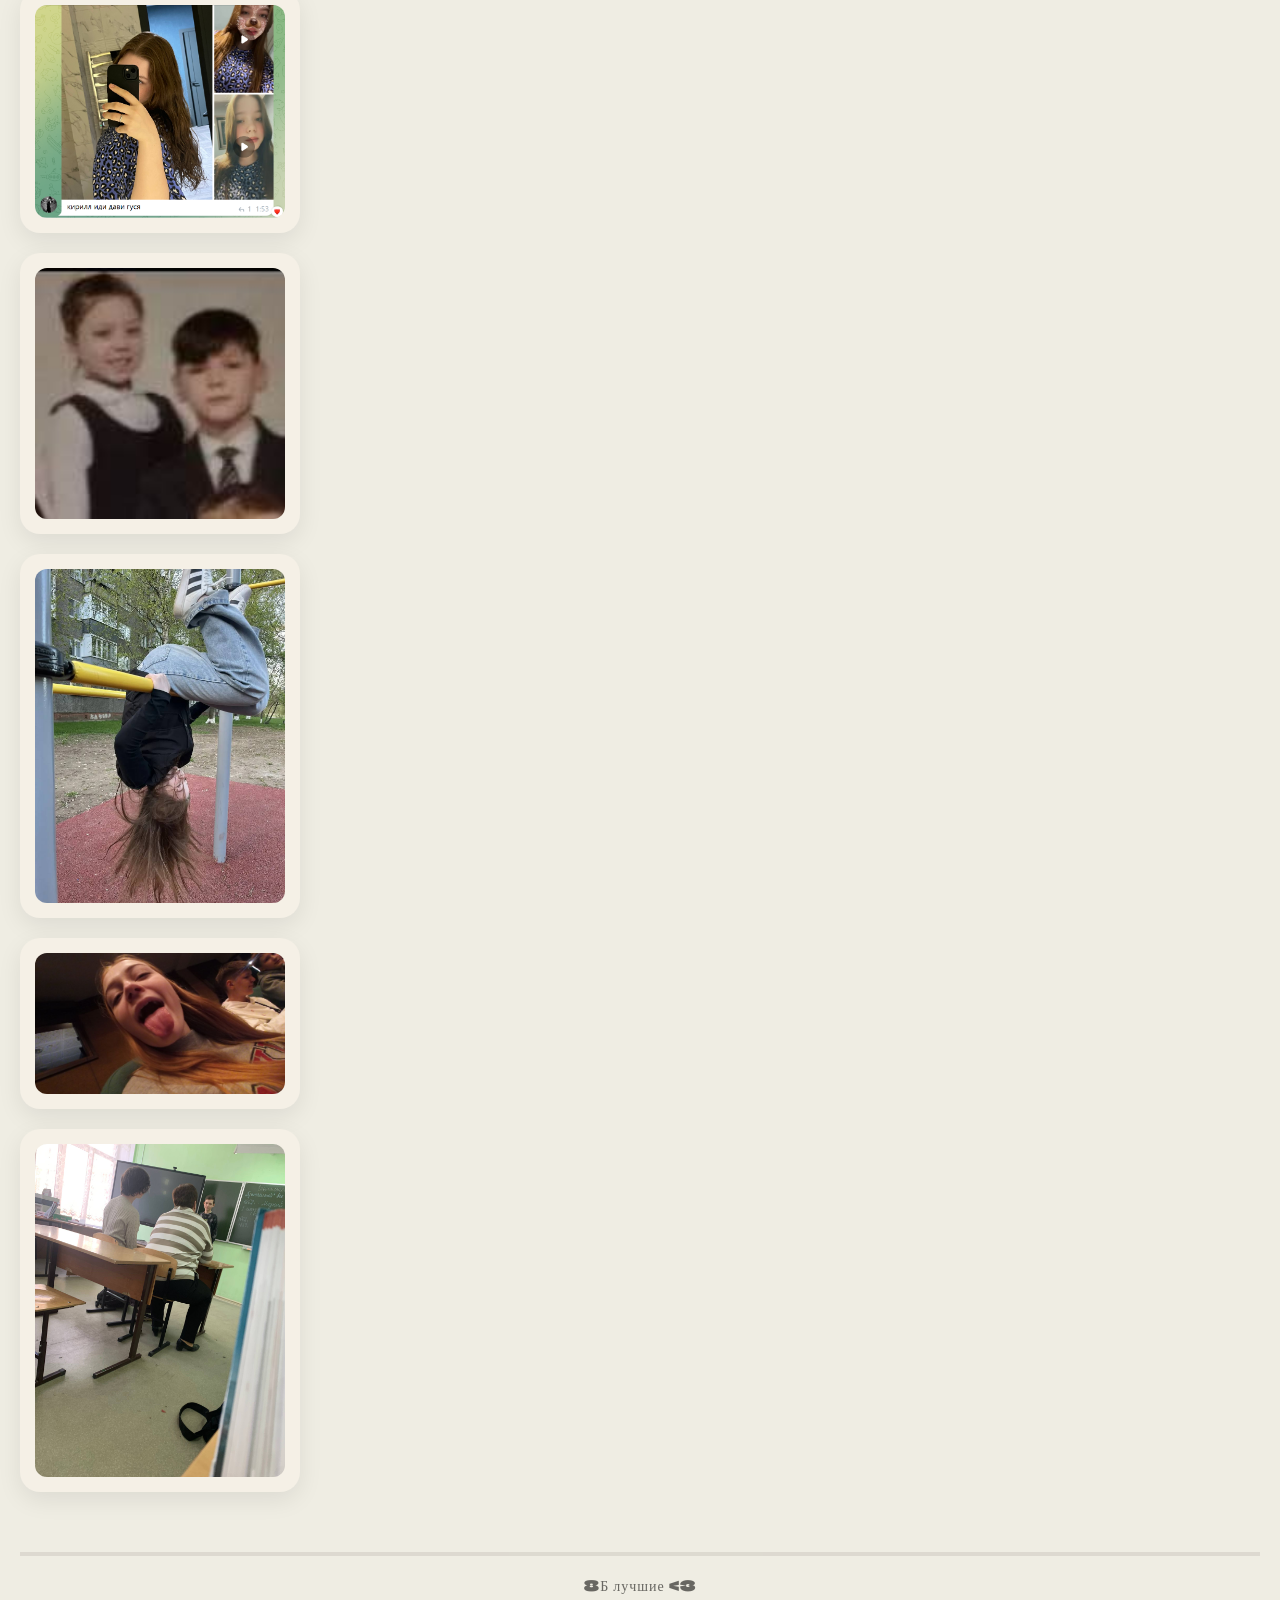
==== commit be1dc520: "..." ====
--- a/gallery.html
+++ b/gallery.html
@@ -20,7 +20,7 @@
         <a href="dictionary.html">"История класса"</a>
     </nav>
 <p style="font-size: 16px; margin-bottom: 28px;">Если вы хотите, что бы я добавил именно <strong>ваши</strong> фотки или мемы, то вы можете мне написать лично мне <a href="https://t.me/xverty_x">сюда</a> и я добавлю их на этот сайт :)</p>
-<p style="margin-bottom: 28px;"><br>Поиск к сожалению чуть чуть кривой, мне не удалось сделать его лучше по техническим проблемам :_(</p>
+<p style="margin-bottom: 28px;"><br>Поиск кривой и может работать не правильно!</p>
 <div style="display: flex; flex-wrap: wrap; gap: 12px; justify-content: center; margin-bottom: 30px;">
     <input type="text" id="tagSearch" placeholder="Поиск...">
     <button id="searchBtn" class="btn-sm btn-sm-primary">Найти</button>
--- a/styles/main.css
+++ b/styles/main.css
@@ -684,33 +684,6 @@
         padding: 6px 12px;
     }
 
-    .gallery {
-        display: grid !important;
-        grid-template-columns: repeat(2, 1fr);
-        gap: 12px;
-        width: 100%;
-        padding: 10px;
-        box-sizing: border-box;
-    }
-
-    .card {
-        position: static !important;
-        width: 100% !important;
-        margin: 0 !important;
-    }
-
-    .card img,
-    .card video {
-        width: 100%;
-        height: auto;
-        display: block;
-    }
-}
-
-    .dictionary-list {
-        padding: 20px;
-    }
-}
 @media (max-width: 768px) {
     audio {
         width: 100% !important;
